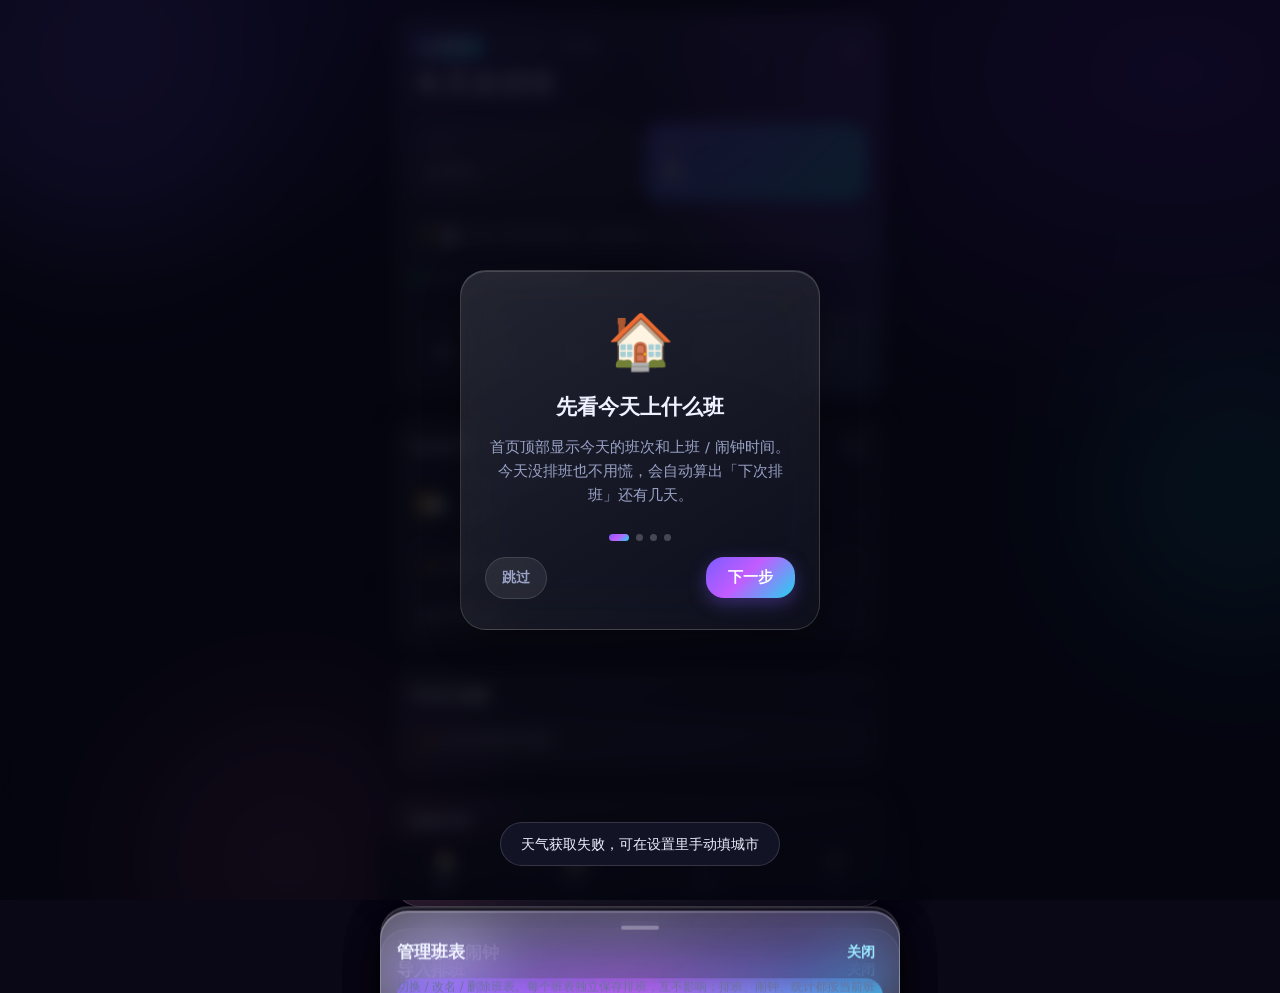
==== 班次闹钟.html @ 7a01847a "v51: 新增「玩」标签页（贪吃蛇Canvas游戏+睡意/反应力测试）+ 护眼改名收尾 + 说明书第九章 + SW升v51 + 单文件同步" ====
<!DOCTYPE html>
<html lang="zh-CN">
<head>
<meta charset="UTF-8">
<meta name="viewport" content="width=device-width, initial-scale=1, viewport-fit=cover, maximum-scale=1, user-scalable=no">
<meta name="theme-color" content="#0b0d1a">
<meta name="apple-mobile-web-app-capable" content="yes">
<meta name="apple-mobile-web-app-status-bar-style" content="black-translucent">
<meta name="apple-mobile-web-app-title" content="班次闹钟">
<title>班次闹钟工作台</title>

<link rel="apple-touch-icon" href="[data-uri]">
<style>
/* ============ 基础 ============ */
:root{
  --bg:#080a16;
  --txt:#eef1ff;
  --txt-dim:#9aa3c7;
  --txt-faint:#6b739b;
  --glass-bg:linear-gradient(148deg,rgba(255,255,255,.13),rgba(255,255,255,.04));
  --glass-brd:rgba(255,255,255,.14);
  --glass-shadow:0 10px 34px rgba(0,0,0,.42);
  --grad:linear-gradient(135deg,#7c5cff 0%,#c25cff 45%,#22d3ee 100%);
  --grad-soft:linear-gradient(135deg,rgba(124,92,255,.9),rgba(34,211,238,.85));
  --r-lg:26px;
  --r-md:18px;
  --r-sm:13px;
  --safe-b:env(safe-area-inset-bottom,0px);
  --safe-t:env(safe-area-inset-top,0px);
}

/* ===== 主题色 ===== */
[data-theme="sunset"]{
  --grad:linear-gradient(135deg,#ff7e5f,#ff5e7e 50%,#ffd36e);
  --grad-soft:linear-gradient(135deg,rgba(255,126,95,.92),rgba(255,211,110,.88));
}
[data-theme="ocean"]{
  --grad:linear-gradient(135deg,#2563eb,#22d3ee 55%,#34d399);
  --grad-soft:linear-gradient(135deg,rgba(37,99,235,.92),rgba(34,211,238,.88));
}
[data-theme="mono"]{
  --grad:linear-gradient(135deg,#6b7280,#8b7fd6 55%,#b0a8d9);
  --grad-soft:linear-gradient(135deg,rgba(107,114,128,.92),rgba(176,168,217,.88));
}

/* ===== 浅色模式 ===== */
[data-mode="light"]{
  --bg:#eef1f8;
  --txt:#1a1d2e;
  --txt-dim:#5a6080;
  --txt-faint:#8b90ad;
  --glass-bg:linear-gradient(148deg,rgba(255,255,255,.72),rgba(255,255,255,.42));
  --glass-brd:rgba(20,25,60,.1);
  --glass-shadow:0 10px 30px rgba(20,25,60,.12);
}
[data-mode="light"] .aurora{
  background:
    radial-gradient(1200px 700px at 50% -10%,#e6ecff 0%,transparent 60%),
    radial-gradient(900px 600px at 100% 100%,#dff3ff 0%,transparent 60%),
    var(--bg);
}
[data-mode="light"] .day{background:rgba(0,0,0,.04);border-color:rgba(0,0,0,.06)}
[data-mode="light"] .day.out{opacity:.4}
[data-mode="light"] .mini-card{background:rgba(0,0,0,.05);border-color:rgba(0,0,0,.08)}
[data-mode="light"] .paint-bar{background:rgba(0,0,0,.03);border-color:rgba(0,0,0,.06)}
[data-mode="light"] .chip{background:rgba(0,0,0,.05);border-color:rgba(0,0,0,.08);color:var(--txt-dim)}
[data-mode="light"] .sp{background:rgba(0,0,0,.04);border-color:rgba(0,0,0,.08)}
[data-mode="light"] .al,.hc-row,.tpl-box,.se,.action-sm{background:rgba(0,0,0,.04);border-color:rgba(0,0,0,.08)}
[data-mode="light"] .hc-name,.action-sm{color:var(--txt-dim)}
[data-mode="light"] .tip,.pv,.sheet-foot,.hint-box,.help{background:rgba(0,0,0,.03);border-color:rgba(0,0,0,.07)}
[data-mode="light"] .nav-tab{color:var(--txt-faint)}
[data-mode="light"] .tabbar{background:rgba(238,241,248,.85)}
[data-mode="light"] .legend{border-top-color:rgba(0,0,0,.08)}
*{box-sizing:border-box;-webkit-tap-highlight-color:transparent}
html,body{margin:0;padding:0}
body{
  min-height:100vh;
  background:var(--bg);
  color:var(--txt);
  font-family:-apple-system,BlinkMacSystemFont,"SF Pro SC","PingFang SC","Microsoft YaHei",system-ui,sans-serif;
  font-size:calc(15px * var(--font-scale,1));
  line-height:1.5;
  overflow-x:hidden;
  -webkit-font-smoothing:antialiased;
}
h1,h2,h3,p{margin:0}
button{font-family:inherit;cursor:pointer;border:none;background:none;color:inherit}
input,textarea,select{font-family:inherit}

/* ============ 背景光晕 ============ */
.aurora{position:fixed;inset:0;z-index:-1;overflow:hidden;background:
  radial-gradient(1200px 700px at 50% -10%,#1b1740 0%,transparent 60%),
  radial-gradient(900px 600px at 100% 100%,#0d2437 0%,transparent 60%),
  var(--bg);}
.blob{position:absolute;border-radius:50%;filter:blur(70px);opacity:.55;will-change:transform}
.b1{width:340px;height:340px;background:#7c5cff;top:-90px;left:-70px;animation:f1 18s ease-in-out infinite}
.b2{width:300px;height:300px;background:#22d3ee;top:38%;right:-110px;opacity:.4;animation:f2 22s ease-in-out infinite}
.b3{width:320px;height:320px;background:#ff5ca8;bottom:-120px;left:10%;opacity:.35;animation:f3 26s ease-in-out infinite}
@keyframes f1{0%,100%{transform:translate(0,0)}50%{transform:translate(60px,70px)}}
@keyframes f2{0%,100%{transform:translate(0,0)}50%{transform:translate(-70px,-60px)}}
@keyframes f3{0%,100%{transform:translate(0,0)}50%{transform:translate(50px,-50px)}}
.grain{position:absolute;inset:0;opacity:.05;
  background-image:url("data:image/svg+xml,%3Csvg xmlns='http://www.w3.org/2000/svg' width='120' height='120'%3E%3Cfilter id='n'%3E%3CfeTurbulence baseFrequency='.85' numOctaves='3'/%3E%3C/filter%3E%3Crect width='100%25' height='100%25' filter='url(%23n)'/%3E%3C/svg%3E");}

/* ============ 玻璃卡 ============ */
.glass{
  background:var(--glass-bg);
  backdrop-filter:blur(26px) saturate(160%);
  -webkit-backdrop-filter:blur(26px) saturate(160%);
  border:1px solid var(--glass-brd);
  box-shadow:var(--glass-shadow),inset 0 1px 0 rgba(255,255,255,.16);
}

/* ============ 布局 ============ */
.app{max-width:520px;margin:0 auto;padding:calc(14px + var(--safe-t)) 14px calc(28px + var(--safe-b));display:flex;flex-direction:column;gap:14px}

/* ============ Hero ============ */
.hero{border-radius:var(--r-lg);padding:20px 18px 16px;position:relative;overflow:hidden}
.hero::after{content:"";position:absolute;top:-60%;right:-30%;width:70%;height:180%;background:var(--grad);opacity:.18;filter:blur(40px);pointer-events:none}
.hero-top{display:flex;justify-content:space-between;align-items:flex-start;gap:12px;position:relative}
.hero-greet{display:flex;align-items:center;gap:8px;margin-bottom:4px}
.hero-greet span:first-child{font-size:12px;color:#fff;background:var(--grad-soft);padding:3px 9px;border-radius:999px;font-weight:600;box-shadow:0 4px 12px rgba(124,92,255,.25)}
.hero-date{color:var(--txt-dim);font-size:13px;letter-spacing:.5px}
.hero-shift{font-size:29px;font-weight:700;letter-spacing:-.5px;margin-top:3px;
  background:linear-gradient(120deg,#fff,#cbb8ff 60%,#9ae7ff);-webkit-background-clip:text;background-clip:text;color:transparent}
.icon-btn{width:34px;height:34px;border-radius:50%;display:grid;place-items:center;flex:0 0 auto;
  background:transparent;border:0;color:var(--txt-dim);transition:.2s;opacity:.75}
.icon-btn:active{transform:scale(.92);opacity:1;color:var(--txt-main)}
.icon-btn svg{width:20px;height:20px}
.hero-cards{display:grid;grid-template-columns:1fr 1fr;gap:10px;margin-top:16px;position:relative}
.mini-card{border-radius:var(--r-md);padding:11px 13px;background:rgba(255,255,255,.07);border:1px solid rgba(255,255,255,.1)}
.mini-card.accent{background:var(--grad-soft);border-color:transparent;box-shadow:0 6px 20px rgba(124,92,255,.35)}
.mini-label{display:block;font-size:11px;color:var(--txt-dim);letter-spacing:1px}
.mini-card.accent .mini-label{color:rgba(255,255,255,.85)}
.mini-value{display:block;font-size:24px;font-weight:700;font-variant-numeric:tabular-nums;margin-top:2px}
.mini-card.wide{grid-column:span 1}
.mini-sub{display:block;font-size:11px;color:var(--txt-dim);margin-top:3px}
.countdown{display:flex;align-items:center;gap:8px;margin-top:14px;font-size:12.5px;color:var(--txt-dim);position:relative}
.cd-dot{width:7px;height:7px;border-radius:50%;background:#4ade80;box-shadow:0 0 10px #4ade80;animation:pulse 2s infinite}
@keyframes pulse{0%,100%{opacity:1}50%{opacity:.35}}
.countdown[hidden]{display:none!important}

/* 实时下班倒计时 + 休息日倒数 */
.hero-status{margin-top:14px;display:flex;flex-direction:column;gap:8px}
.countdown.live{margin-top:0;color:var(--txt-main);background:rgba(74,222,128,.12);border:1px solid rgba(74,222,128,.28);border-radius:12px;padding:9px 12px;font-size:13px}
.countdown.live b{color:#86efac;font-variant-numeric:tabular-nums}
.live-dot{background:#4ade80;box-shadow:0 0 10px #4ade80}
.countdown.rest{margin-top:0;background:rgba(255,255,255,.06);border:1px solid rgba(255,255,255,.12);border-radius:12px;padding:9px 12px;font-size:13px}
.countdown.rest b{color:var(--txt-main)}
.rest-dot{background:#fbbf24;box-shadow:0 0 10px #fbbf24;animation:none}

/* 健康关怀 */
.care-body{display:flex;flex-direction:column;gap:10px}
.care-item{font-size:13px;line-height:1.55;color:var(--txt-main);background:rgba(255,255,255,.05);border:1px solid rgba(255,255,255,.08);border-radius:12px;padding:11px 13px}
.care-item b{color:#ffd479;font-variant-numeric:tabular-nums}

/* 护眼模式滤镜（pointer-events:none，不挡操作；盖住内容/底栏/抽屉，但不盖闹钟/引导/提示） */
.night-overlay{position:fixed;inset:0;z-index:80;pointer-events:none;background:rgba(255,40,40,.22);mix-blend-mode:multiply;display:none}

/* ============ 玩 · 睡意测试 + 贪吃蛇 ============ */
.page-head{margin:2px 2px 0}
.page-head h1{font-size:22px;font-weight:700;letter-spacing:.5px}
.play-sub{color:var(--txt-faint);font-size:13px;margin-top:2px}
.muted{color:var(--txt-dim);font-size:13px;line-height:1.6}
.muted b{color:var(--txt)}
.center{text-align:center}
.react-pad{height:120px;border-radius:var(--r-md);display:flex;align-items:center;justify-content:center;font-size:18px;font-weight:700;cursor:pointer;user-select:none;-webkit-user-select:none;margin:12px 0 8px;transition:background .12s,color .12s;border:1px solid rgba(255,255,255,.1);background:rgba(255,255,255,.06);color:var(--txt-dim)}
.react-pad.waiting{background:#5a2330;color:#ffd2d2}
.react-pad.go{background:#1f7a3a;color:#eafff0;animation:reactGo .35s ease}
.react-pad.idle{background:rgba(255,255,255,.06);color:var(--txt-dim)}
@keyframes reactGo{0%{transform:scale(.95)}100%{transform:scale(1)}}
.react-row{display:flex;justify-content:space-between;font-size:12.5px;color:var(--txt-faint)}
.react-row b{color:var(--txt-dim)}
.react-verdict{margin-top:8px;font-size:14px;font-weight:600;text-align:center;min-height:18px;color:#9ae7ff}
.snake-wrap{display:flex;justify-content:center;margin:8px 0}
.snake-canvas{border-radius:var(--r-md);background:rgba(0,0,0,.28);border:1px solid rgba(255,255,255,.1);touch-action:none}
.snake-ctrl{display:flex;flex-direction:column;align-items:center;gap:6px;margin:8px 0}
.snake-ctrl-mid{display:flex;gap:6px}
.snake-ctrl button{width:48px;height:42px;border-radius:12px;font-size:18px;background:rgba(255,255,255,.08);border:1px solid rgba(255,255,255,.12);color:#fff;font-weight:700}
.snake-ctrl button:active{background:rgba(255,255,255,.18)}
.snake-msg{margin-top:6px}

/* 本周排班小条 */
.week-strip{display:grid;grid-template-columns:repeat(7,1fr);gap:5px;margin-top:14px;padding-top:14px;border-top:1px solid rgba(255,255,255,.1)}
.ws-day{display:flex;flex-direction:column;align-items:center;gap:3px;padding:8px 2px;border-radius:12px;background:rgba(255,255,255,.045);border:1px solid rgba(255,255,255,.06);transition:.15s}
.ws-day.today{background:rgba(255,255,255,.12);border-color:rgba(255,255,255,.25);box-shadow:0 0 0 1.5px rgba(255,255,255,.15)}
.ws-l{font-size:10px;color:var(--txt-faint)}
.ws-d{font-size:13px;font-weight:700;font-variant-numeric:tabular-nums}
.ws-dot{width:5px;height:5px;border-radius:50%;margin:1px 0}
.ws-s{font-size:9px;color:var(--txt-dim);max-width:100%;overflow:hidden;text-overflow:ellipsis;white-space:nowrap}

/* ============ 通知条 ============ */
.notice{border-radius:var(--r-md);padding:12px 14px;display:flex;align-items:center;gap:12px}
.notice-txt strong{font-size:14px}
.notice-txt p{font-size:12px;color:var(--txt-dim);margin-top:2px}
.btn-sm{padding:8px 16px;border-radius:999px;font-size:13px;font-weight:600;flex:0 0 auto}
.grad{background:var(--grad);color:#fff;box-shadow:0 6px 18px rgba(124,92,255,.35)}
.btn-sm:active{transform:scale(.95)}

/* ============ 通用卡片 ============ */
.card{border-radius:var(--r-lg);padding:16px 14px}
.card-head{display:flex;justify-content:space-between;align-items:center;margin-bottom:12px}
.card-head h2,.cal-title h2{font-size:16px;font-weight:650}
.pill{font-size:12px;padding:3px 10px;border-radius:999px;background:rgba(255,255,255,.1);color:var(--txt-dim)}

/* ============ 日历 ============ */
.cal-head{display:flex;align-items:center;justify-content:space-between;margin-bottom:10px}
.cal-title{text-align:center}
.today-btn{font-size:11px;color:#9ae7ff;margin-top:1px}
.nav-btn{width:34px;height:34px;border-radius:50%;font-size:22px;line-height:1;color:var(--txt-dim);background:rgba(255,255,255,.07)}
.nav-btn:active{background:rgba(255,255,255,.16)}
.paint-bar{margin:6px 0 12px;padding:8px 10px;border-radius:var(--r-sm);background:rgba(255,255,255,.05);border:1px solid rgba(255,255,255,.08)}
.paint-hint{font-size:11px;color:var(--txt-faint);display:block;margin-bottom:7px}
.paint-chips{display:flex;gap:6px;overflow-x:auto;padding-bottom:2px;scrollbar-width:none}
.paint-chips::-webkit-scrollbar{display:none}
.chip{flex:0 0 auto;font-size:12px;padding:6px 12px;border-radius:999px;background:rgba(255,255,255,.08);
  border:1px solid rgba(255,255,255,.1);color:var(--txt-dim);transition:.18s;white-space:nowrap}
.chip.on{color:#fff;border-color:transparent;transform:translateY(-1px)}
.week-head{display:grid;grid-template-columns:repeat(7,1fr);text-align:center;font-size:11px;color:var(--txt-faint);margin-bottom:6px}
.week-head .wk{color:#ff9ec4}
.cal-grid{display:grid;grid-template-columns:repeat(7,1fr);gap:5px}
.day{position:relative;aspect-ratio:1/1.12;border-radius:12px;display:flex;flex-direction:column;align-items:center;justify-content:center;gap:2px;
  background:rgba(255,255,255,.045);border:1px solid rgba(255,255,255,.06);transition:.15s;overflow:hidden}
.day:active{transform:scale(.93)}
.day.out{opacity:.25}
.day .dnum{font-size:14px;font-weight:600;font-variant-numeric:tabular-nums}
.day .dtag{font-size:9px;line-height:1.1;opacity:.95;max-width:100%;overflow:hidden;text-overflow:ellipsis;white-space:nowrap;padding:0 2px}
.day.has::before{content:"";position:absolute;inset:0;opacity:.9}
.day .dnum,.day .dtag{position:relative;z-index:1}
.day.today{box-shadow:0 0 0 2px #22d3ee,0 4px 14px rgba(34,211,238,.35)}
.day.today .dnum{color:#fff}
.day .adot{position:absolute;top:4px;right:4px;width:5px;height:5px;border-radius:50%;background:#fff;opacity:.85;z-index:1}
.legend{display:flex;flex-wrap:wrap;gap:8px;margin-top:12px;padding-top:12px;border-top:1px solid rgba(255,255,255,.07)}
.lg{display:flex;align-items:center;gap:5px;font-size:11px;color:var(--txt-dim)}
.lg i{width:9px;height:9px;border-radius:3px;display:block}

/* ============ 闹钟列表 ============ */
.alarm-list{display:flex;flex-direction:column;gap:8px}
.al{display:flex;align-items:center;gap:11px;padding:10px 12px;border-radius:var(--r-sm);background:rgba(255,255,255,.05);border:1px solid rgba(255,255,255,.07)}
.al-bar{width:3px;height:34px;border-radius:3px;flex:0 0 auto}
.al-main{flex:1;min-width:0}
.al-d{font-size:12px;color:var(--txt-dim)}
.al-s{font-size:14px;font-weight:600;margin-top:1px}
.al-t{text-align:right;flex:0 0 auto}
.al-t b{font-size:17px;font-variant-numeric:tabular-nums;display:block;
  background:var(--grad);-webkit-background-clip:text;background-clip:text;color:transparent}
.al-t small{font-size:10px;color:var(--txt-faint)}
.empty-txt{text-align:center;color:var(--txt-faint);font-size:13px;padding:18px 0}

/* ============ 操作按钮 ============ */
.actions{display:flex;flex-direction:column;gap:10px}
.action{display:flex;align-items:center;gap:13px;padding:14px;border-radius:var(--r-md);text-align:left;transition:.18s;width:100%}
.action:active{transform:scale(.98)}
.a-icon{width:40px;height:40px;border-radius:13px;display:grid;place-items:center;font-size:18px;flex:0 0 auto}
.grad-ico{background:var(--grad-soft);color:#fff;box-shadow:0 5px 16px rgba(124,92,255,.3)}
.a-txt{display:flex;flex-direction:column}
.a-txt strong{font-size:14.5px;font-weight:600}
.a-txt small{font-size:11.5px;color:var(--txt-dim);margin-top:1px}
.foot{text-align:center;font-size:11px;color:var(--txt-faint);padding:6px 0 2px}

/* ============ 抽屉 ============ */
.sheet-mask{position:fixed;inset:0;background:rgba(4,5,14,.6);backdrop-filter:blur(3px);opacity:0;pointer-events:none;transition:.25s;z-index:40}
.sheet-mask.on{opacity:1;pointer-events:auto}
.sheet{position:fixed;left:0;right:0;bottom:0;z-index:70;border-radius:28px 28px 0 0;
  padding:8px 16px calc(20px + var(--safe-b));max-width:520px;margin:0 auto;
  transform:translateY(105%);transition:transform .32s cubic-bezier(.32,.72,0,1);max-height:82vh;display:flex;flex-direction:column;overflow:hidden}
.sheet.on{transform:translateY(0)}
.sheet.tall{max-height:90vh}
.sheet-handle{width:38px;height:4px;border-radius:4px;background:rgba(255,255,255,.25);margin:6px auto 10px;flex:0 0 auto}
.sheet-head{display:flex;justify-content:space-between;align-items:center;margin-bottom:12px;flex:0 0 auto}
.sheet-head h3{font-size:17px;font-weight:650}
.ghost-btn{font-size:14px;color:#9ae7ff;padding:4px 8px;font-weight:600}
.sheet-body{overflow-y:auto;-webkit-overflow-scrolling:touch;overscroll-behavior:contain;display:block;padding-bottom:calc(70px + var(--safe-b));flex:1;min-height:0;position:relative}
.sheet-body>*{margin-bottom:20px}
.sheet-body>:last-child{margin-bottom:0}

/* 班次选择 */
.shift-picker{display:grid;grid-template-columns:1fr 1fr;gap:9px;overflow-y:auto}
.sp{display:flex;align-items:center;gap:10px;padding:13px 12px;border-radius:var(--r-md);
  background:rgba(255,255,255,.06);border:1px solid rgba(255,255,255,.09);transition:.15s;text-align:left}
.sp:active{transform:scale(.96)}
.sp.on{border-color:transparent;box-shadow:0 6px 18px rgba(0,0,0,.3)}
.sp-dot{width:11px;height:11px;border-radius:4px;flex:0 0 auto}
.sp-txt strong{display:block;font-size:14px;font-weight:600}
.sp-txt small{display:block;font-size:11px;color:var(--txt-dim);margin-top:1px}
.sheet-foot{margin-top:14px;padding:12px;border-radius:var(--r-sm);background:rgba(255,255,255,.05);font-size:12.5px;color:var(--txt-dim);text-align:center;flex:0 0 auto}
.sheet-foot b{color:#9ae7ff}

/* 表单 */
.field{display:flex;flex-direction:column;gap:9px}
.field>label{font-size:12px;color:var(--txt-faint);letter-spacing:.6px}
.hint{font-size:11.5px;color:var(--txt-faint);line-height:1.6}
.hint b{color:#9ae7ff}
.hint-box{background:rgba(255,255,255,.05);border:1px solid rgba(255,255,255,.08);border-radius:var(--r-sm);padding:12px}
.hint-box summary{list-style:none;outline:none;color:var(--txt)}
.hint-box summary::-webkit-details-marker{display:none}
.hint-box[open] summary{margin-bottom:6px}
.hint-box ol,.hint-box p{color:var(--txt-faint)}
.lead-row{display:flex;align-items:center;flex-wrap:wrap;gap:12px}
input[type=range]{flex:1;min-width:120px;-webkit-appearance:none;height:5px;border-radius:5px;background:rgba(255,255,255,.14);outline:none}
input[type=range]::-webkit-slider-thumb{-webkit-appearance:none;width:22px;height:22px;border-radius:50%;background:var(--grad);box-shadow:0 3px 10px rgba(124,92,255,.5)}
.lead-val{font-size:14px;font-weight:600;min-width:72px;text-align:right;font-variant-numeric:tabular-nums}
.shift-editor{display:flex;flex-direction:column;gap:8px}
.se{display:flex;align-items:center;flex-wrap:wrap;gap:8px;padding:9px 10px;border-radius:var(--r-sm);background:rgba(255,255,255,.05);border:1px solid rgba(255,255,255,.08)}
.se input[type=text]{flex:1 1 90px;min-width:60px;background:transparent;border:none;color:var(--txt);font-size:14px;font-weight:600;padding:2px 0;outline:none}
.se-times{display:flex;gap:8px;flex:1 1 100%;min-width:0}
.se-times input[type=time]{flex:1;background:rgba(255,255,255,.08);border:1px solid rgba(255,255,255,.1);border-radius:8px;color:var(--txt);font-size:13px;padding:4px 6px;outline:none;min-width:72px}
.se input[type=color]{width:26px;height:26px;padding:0;border:none;border-radius:8px;background:transparent;flex:0 0 auto}
.se .clone,.se .del{flex:0 0 auto;padding:0 4px;font-size:17px}
.se .del{color:#ff7b93}
.se .clone{color:#9ae7ff}
.se.off .se-times input[type=time]{opacity:.3;pointer-events:none}
.btn-line{padding:11px;border-radius:var(--r-sm);background:rgba(255,255,255,.07);border:1px solid rgba(255,255,255,.11);font-size:13.5px;font-weight:600;flex:1;transition:.15s}
.btn-line:active{transform:scale(.97);background:rgba(255,255,255,.14)}
.btn-line.danger{color:#ff7b93;border-color:rgba(255,123,147,.25)}
.btn-row{display:flex;flex-wrap:wrap;gap:8px}
.btn-full{width:100%;padding:14px;border-radius:var(--r-md);font-size:15px;font-weight:650}
.btn-full:active{transform:scale(.98)}
.btn-full small{display:block;margin-top:3px;font-size:11px;font-weight:500;color:var(--txt-dim);opacity:.85}
.btn-icon{display:inline-block;margin-right:8px;font-size:18px;vertical-align:-2px}
.seg-ctrl{display:flex;gap:8px;background:rgba(255,255,255,.06);padding:5px;border-radius:14px;border:1px solid rgba(255,255,255,.1);margin-bottom:12px}
.seg-ctrl .seg{flex:1;border:none;background:transparent;color:var(--t2,#aab);font-size:14px;font-weight:600;padding:10px 6px;border-radius:10px;cursor:pointer;transition:.15s}
.seg-ctrl .seg.on{background:var(--grad);color:#fff;box-shadow:0 6px 16px rgba(124,92,255,.35)}
.export-menu{display:flex;flex-direction:column;gap:12px}
.export-menu .btn-full{text-align:left;background:rgba(255,255,255,.08);border:1px solid rgba(255,255,255,.12);transition:.15s}
.export-menu .btn-full:first-child{background:var(--grad);border:none;box-shadow:0 8px 22px rgba(124,92,255,.35)}
.export-menu .btn-full:active{background:rgba(255,255,255,.14)}
.export-menu .btn-full:first-child:active{opacity:.92}
.copy-area{display:flex;flex-direction:column;gap:12px}
.copy-area textarea{margin-top:4px}
.help{font-size:12px;color:var(--txt-dim);line-height:1.75;display:flex;flex-direction:column;gap:10px;
  padding:12px;border-radius:var(--r-sm);background:rgba(255,255,255,.045)}
.help b{color:var(--txt)}

/* 捷径改法可折叠说明 */
.shortcut-help{font-size:12px;border:1px solid rgba(255,255,255,.1);border-radius:var(--r-sm);padding:10px 12px;background:rgba(255,255,255,.04)}
.shortcut-help summary{list-style:none;outline:none;color:var(--txt);cursor:pointer;font-weight:600}
.shortcut-help summary::-webkit-details-marker{display:none}
.shortcut-help[open] summary{margin-bottom:8px}
.sh-body{display:flex;flex-direction:column;gap:8px;color:var(--txt-faint);line-height:1.6}
.sh-body ol{margin:0;padding-left:18px;display:flex;flex-direction:column;gap:6px}
.sh-body code{background:rgba(0,0,0,.28);border:1px solid rgba(255,255,255,.1);border-radius:5px;padding:1px 5px;font-size:11px;color:#ffd98a;word-break:break-all}
[data-mode="light"] .sh-body code{background:rgba(0,0,0,.06);color:#9a5b00}
[data-mode="light"] .shortcut-help{border-color:rgba(0,0,0,.12)}

/* 开关 / 下拉 */
.hint-inline{font-size:11.5px;color:var(--txt-faint);line-height:1.5;flex:1}
.switch{position:relative;display:inline-block;width:46px;height:26px;flex:0 0 auto}
.switch input{opacity:0;width:0;height:0}
.switch .slider{position:absolute;cursor:pointer;inset:0;background:rgba(255,255,255,.18);border-radius:26px;transition:.2s}
.switch .slider:before{content:"";position:absolute;height:20px;width:20px;left:3px;top:3px;background:#fff;border-radius:50%;transition:.2s}
.switch input:checked + .slider{background:var(--grad)}
.switch input:checked + .slider:before{transform:translateX(20px)}
.sel{background:rgba(255,255,255,.08);border:1px solid rgba(255,255,255,.12);border-radius:10px;color:var(--txt);font-size:14px;padding:9px 10px;outline:none;width:100%;-webkit-appearance:none}

/* 导入 */
.tabs{display:flex;gap:6px;padding:4px;border-radius:999px;background:rgba(255,255,255,.06)}
.tab{flex:1;padding:8px;border-radius:999px;font-size:13px;color:var(--txt-dim);transition:.2s}
.tab.active{background:var(--grad);color:#fff;font-weight:600}
.tab-pane{display:none;flex-direction:column;gap:12px}
.tab-pane.active{display:flex}
textarea,input[type=month],input[type=date],input[type=number]{
  width:100%;background:rgba(255,255,255,.06);border:1px solid rgba(255,255,255,.11);border-radius:var(--r-sm);
  color:var(--txt);padding:11px;font-size:14px;outline:none;resize:vertical}
textarea:focus,input:focus{border-color:rgba(124,92,255,.6)}
.field-inline{display:flex;align-items:center;flex-wrap:wrap;gap:10px}
.field-inline label{font-size:13px;color:var(--txt-dim);flex:0 0 76px}
.field-inline .sel{flex:1;min-width:0}
.mini-label2{font-size:12px;color:var(--txt-faint)}
.cyc-chips{display:flex;flex-wrap:wrap;gap:6px}
.cyc-seq{display:flex;flex-wrap:wrap;gap:5px;min-height:40px;padding:9px;border-radius:var(--r-sm);
  background:rgba(255,255,255,.05);border:1px dashed rgba(255,255,255,.14)}
.cyc-seq .empty{font-size:12px;color:var(--txt-faint)}
.seq-i{font-size:11.5px;padding:4px 9px;border-radius:8px;color:#fff}
#fileInput{display:none}
.preview{margin-top:6px;display:flex;flex-direction:column;gap:10px;padding-top:14px;border-top:1px solid rgba(255,255,255,.09)}
.preview[hidden],.preview.hidden{display:none !important}
.prev-head{display:flex;justify-content:space-between;font-size:13px;color:var(--txt-dim)}
.prev-list{max-height:180px;overflow-y:auto;display:flex;flex-direction:column;gap:4px}
.pv{display:flex;justify-content:space-between;font-size:12.5px;padding:7px 10px;border-radius:9px;background:rgba(255,255,255,.05)}
.pv span:last-child{font-weight:600}

/* 闹钟弹层 */
.alarm-overlay{position:fixed;inset:0;z-index:99;display:none;place-items:center;padding:24px;
  background:radial-gradient(circle at 50% 40%,rgba(124,92,255,.35),rgba(4,5,14,.92))}
.alarm-overlay.on{display:grid;animation:alarmFlash 1.1s ease-in-out infinite}
@keyframes alarmFlash{0%,100%{background:radial-gradient(circle at 50% 40%,rgba(124,92,255,.35),rgba(4,5,14,.93))}50%{background:radial-gradient(circle at 50% 40%,rgba(255,70,70,.55),rgba(4,5,14,.95))}}
.alarm-box{border-radius:var(--r-lg);padding:30px 22px;text-align:center;width:100%;max-width:340px}
.bell{font-size:52px;animation:ring .8s ease-in-out infinite}
@keyframes ring{0%,100%{transform:rotate(-12deg)}50%{transform:rotate(12deg)}}
.alarm-box h2{font-size:21px;margin:12px 0 4px}
.alarm-box p{font-size:14px;color:var(--txt-dim)}
.alarm-time{font-size:46px;font-weight:700;margin:14px 0 20px;font-variant-numeric:tabular-nums;
  background:var(--grad);-webkit-background-clip:text;background-clip:text;color:transparent}

/* Toast */
.toast{position:fixed;left:50%;bottom:calc(34px + var(--safe-b));transform:translate(-50%,20px);z-index:120;
  padding:11px 20px;border-radius:999px;background:rgba(20,22,40,.92);backdrop-filter:blur(14px);
  border:1px solid rgba(255,255,255,.14);font-size:13.5px;opacity:0;pointer-events:none;transition:.26s;max-width:88vw;text-align:center}
.toast.on{opacity:1;transform:translate(-50%,0)}

/* 新手指引 */
.onboard-overlay{position:fixed;inset:0;z-index:110;display:none;place-items:center;padding:26px;
  background:rgba(4,5,14,.86);backdrop-filter:blur(8px)}
.onboard-overlay.on{display:grid}
.onboard-card{border-radius:var(--r-lg);padding:30px 24px;width:100%;max-width:360px;text-align:center;
  animation:obPop .35s cubic-bezier(.2,.9,.3,1.2)}
@keyframes obPop{from{transform:scale(.9);opacity:0}to{transform:scale(1);opacity:1}}
.ob-icon{font-size:54px;margin-bottom:10px}
.ob-title{font-size:21px;font-weight:700;margin:6px 0 12px}
.ob-text{font-size:14.5px;line-height:1.65;color:var(--txt-dim)}
.onboard-foot{margin-top:26px;display:flex;flex-direction:column;gap:16px}
.onboard-dots{display:flex;justify-content:center;gap:7px}
.ob-dot{width:7px;height:7px;border-radius:50%;background:rgba(255,255,255,.22);transition:.25s}
.ob-dot.on{width:20px;border-radius:4px;background:var(--grad)}
.onboard-btns{display:flex;align-items:center;justify-content:space-between;gap:14px}
.onboard-btns .ghost-btn{flex:0 0 auto;padding:11px 16px;border-radius:999px;background:rgba(255,255,255,.08);
  border:1px solid rgba(255,255,255,.12);color:var(--txt-dim);font-size:14px}

/* 使用说明书 */
.manual-overlay{position:fixed;inset:0;z-index:110;display:none;place-items:center;padding:18px;
  background:rgba(4,5,14,.86);backdrop-filter:blur(8px)}
.manual-overlay.on{display:grid}
.manual-box{border-radius:var(--r-lg);width:100%;max-width:460px;max-height:86vh;display:flex;flex-direction:column;overflow:hidden}
.manual-head{display:flex;align-items:center;justify-content:space-between;padding:16px 18px;border-bottom:1px solid rgba(255,255,255,.1)}
.manual-head h3{font-size:17px;font-weight:700}
.manual-body{overflow-y:auto;padding:18px;display:flex;flex-direction:column;gap:18px}
.manual-sec h3{font-size:15px;font-weight:700;margin-bottom:7px;
  background:var(--grad);-webkit-background-clip:text;background-clip:text;color:transparent}
.manual-sec p{font-size:13.5px;line-height:1.62;color:var(--txt-dim);margin:4px 0}
.manual-sec code{background:rgba(255,255,255,.1);padding:1px 6px;border-radius:6px;font-size:12.5px;color:var(--txt)}

@media (min-width:560px){ .shift-picker{grid-template-columns:repeat(3,1fr)} }

/* ===== 今日贴心提醒 ===== */
.icon-btn-sm{width:30px;height:30px;border-radius:50%;border:1px solid rgba(255,255,255,.16);
  background:rgba(255,255,255,.06);color:var(--txt);font-size:16px;display:grid;place-items:center;flex:none}
.icon-btn-sm:active{transform:scale(.92)}
.weather-row{display:flex;align-items:center;gap:12px;margin:4px 0 12px}
.w-ico{font-size:34px;line-height:1}
.w-main{flex:1;min-width:0}
.w-city{font-size:13px;color:var(--txt-dim)}
.w-temp{font-size:26px;font-weight:700;font-variant-numeric:tabular-nums}
.w-meta{display:flex;flex-direction:column;align-items:flex-end;gap:3px;font-size:12.5px;color:var(--txt-dim)}
.w-meta span:first-child{color:var(--txt)}
.tips{display:flex;flex-direction:column;gap:8px}
.tip{font-size:13.5px;line-height:1.45;padding:10px 12px;border-radius:11px;
  background:rgba(255,255,255,.05);border:1px solid rgba(255,255,255,.07)}

/* 日历节假日角标 */
.hbadge{position:absolute;top:4px;left:5px;font-size:10px;line-height:1;font-weight:700;
  padding:2px 4px;border-radius:5px}
.hbadge.h{background:rgba(52,211,153,.22);color:#6ee7b7;border:1px solid rgba(52,211,153,.45)}
.hbadge.w{background:rgba(251,191,36,.2);color:#fcd34d;border:1px solid rgba(251,191,36,.45)}

/* ============ 多视图 + 底部导航 ============ */
.app{padding-bottom:calc(86px + var(--safe-b))}
.view{display:none}
.view.active{display:flex;flex-direction:column;gap:14px;animation:viewIn .26s ease}
@keyframes viewIn{from{opacity:0;transform:translateY(8px)}to{opacity:1;transform:none}}
.tabbar{position:fixed;left:0;right:0;bottom:0;z-index:60;max-width:520px;margin:0 auto;
  display:flex;height:calc(58px + var(--safe-b));padding-bottom:var(--safe-b);
  background:rgba(11,13,26,.78);backdrop-filter:blur(24px) saturate(160%);
  -webkit-backdrop-filter:blur(24px) saturate(160%);
  border-top:1px solid rgba(255,255,255,.1);box-shadow:0 -10px 34px rgba(0,0,0,.45)}
.nav-tab{flex:1;display:flex;flex-direction:column;align-items:center;justify-content:center;gap:3px;
  font-size:11px;color:var(--txt-faint);transition:.18s;-webkit-tap-highlight-color:transparent}
.nav-tab .nt-ico{font-size:21px;line-height:1;filter:grayscale(.55);opacity:.62;transition:.18s}
.nav-tab.on{color:#9ae7ff}
.nav-tab.on .nt-ico{filter:none;opacity:1;transform:translateY(-1px)}
.stack{display:flex;flex-direction:column;gap:20px}

/* 持续响铃 停止按钮 */
.alarm-box .btn-full.grad{margin-top:10px;font-size:17px;padding:17px;box-shadow:0 8px 24px rgba(255,70,70,.4)}

/* iPhone 系统闹钟清单 */
.cl{display:flex;align-items:center;gap:11px;padding:11px 12px;border-radius:var(--r-sm);background:rgba(255,255,255,.05);border:1px solid rgba(255,255,255,.07)}
.cl-bar{width:3px;height:34px;border-radius:3px;flex:0 0 auto;background:var(--grad)}
.cl-main{flex:1;min-width:0}
.cl-d{font-size:12px;color:var(--txt-dim);display:block}
.cl-s{font-size:14px;font-weight:600;display:block;margin-top:1px}
.cl-t{text-align:right;flex:0 0 auto}
.cl-t b{font-size:17px;font-variant-numeric:tabular-nums;display:block;background:var(--grad);-webkit-background-clip:text;background-clip:text;color:transparent}
.cl-t small{font-size:10px;color:var(--txt-faint)}

/* ===== 首页卡片编辑器 ===== */
.hc-box{display:flex;flex-direction:column;gap:8px}
.hc-row{display:flex;align-items:center;justify-content:space-between;padding:9px 11px;border-radius:var(--r-sm);
  background:rgba(255,255,255,.05);border:1px solid rgba(255,255,255,.08)}
.hc-name{font-size:13px;color:var(--txt)}
.hc-ctrl{display:flex;align-items:center;gap:8px}
.hc-up,.hc-down{width:30px;height:30px;border-radius:8px;background:rgba(255,255,255,.08);border:1px solid rgba(255,255,255,.12);
  font-size:15px;color:var(--txt-dim)}
.hc-up:disabled,.hc-down:disabled{opacity:.3}
.switch.sm{width:38px;height:22px}
.switch.sm .slider:before{height:16px;width:16px;left:3px;top:3px}
.switch.sm input:checked + .slider:before{transform:translateX(16px)}

/* ===== 班表模板 ===== */
.tpl-box{display:flex;flex-direction:column;gap:8px;margin-top:4px;padding:12px;border-radius:var(--r-sm);
  background:rgba(255,255,255,.04);border:1px solid rgba(255,255,255,.08)}
.tpl-box .sel{margin-bottom:2px}

/* ===== 复制排班按钮 ===== */
.mini-actions{margin-top:2px}
.action-sm{width:100%;padding:11px;border-radius:var(--r-md);font-size:13.5px;font-weight:600;
  background:rgba(255,255,255,.07);border:1px solid rgba(255,255,255,.11);color:var(--txt-dim)}
.action-sm:active{transform:scale(.98);background:rgba(255,255,255,.14)}

/* ===== 多套班表 ===== */
.profile-bar{display:flex;align-items:center;flex-wrap:wrap;gap:8px;padding:2px}
.profile-label{font-size:12px;color:var(--txt-faint);flex:0 0 auto;letter-spacing:.5px}
.profile-chips{display:flex;gap:6px;overflow-x:auto;scrollbar-width:none;flex:1;min-width:0}
.profile-chips::-webkit-scrollbar{display:none}
.pchip{flex:0 0 auto;font-size:12.5px;padding:7px 13px;border-radius:999px;background:rgba(255,255,255,.07);
  border:1px solid rgba(255,255,255,.1);color:var(--txt-dim);white-space:nowrap;transition:.15s}
.pchip.on{color:#fff;border-color:transparent;background:var(--grad);box-shadow:0 5px 16px rgba(124,92,255,.35)}
.profile-btn{flex:0 0 auto;width:32px;height:32px;border-radius:50%;font-size:16px;color:var(--txt-dim);
  background:rgba(255,255,255,.07);border:1px solid rgba(255,255,255,.1);display:grid;place-items:center}
.profile-btn:active{transform:scale(.92)}

/* 本月统计 */
.stat-box{display:flex;flex-direction:column;gap:12px}
.stat-top{display:grid;grid-template-columns:repeat(3,1fr);gap:8px}
.stat-cell{border-radius:var(--r-md);padding:12px 8px;text-align:center;background:rgba(255,255,255,.05);border:1px solid rgba(255,255,255,.08)}
.stat-cell b{display:block;font-size:22px;font-weight:700;background:var(--grad);-webkit-background-clip:text;background-clip:text;color:transparent;font-variant-numeric:tabular-nums}
.stat-cell span{font-size:11px;color:var(--txt-dim);margin-top:2px;display:block}
.stat-break{display:flex;flex-wrap:wrap;gap:8px}
.stat-b{display:flex;align-items:center;gap:7px;font-size:13px;padding:7px 12px;border-radius:999px;background:rgba(255,255,255,.05);border:1px solid rgba(255,255,255,.08)}
.stat-dot{width:10px;height:10px;border-radius:3px;flex:0 0 auto}
.stat-n{color:var(--txt)}
.stat-c{color:var(--txt-dim);font-size:12px}

/* 班表管理列表 */
.profile-list{display:flex;flex-direction:column;gap:8px;margin-top:4px}
.prow{display:flex;align-items:center;justify-content:space-between;gap:8px;padding:11px 12px;border-radius:var(--r-sm);
  background:rgba(255,255,255,.05);border:1px solid rgba(255,255,255,.08)}
.prow.on{border-color:rgba(124,92,255,.5)}
.pname{font-size:14px;color:var(--txt)}
.pname small{color:var(--txt-faint);font-size:11px;margin-left:4px}
.pctrl{display:flex;gap:6px;flex:0 0 auto}
.pctrl button{font-size:12px;padding:6px 10px;border-radius:9px;background:rgba(255,255,255,.08);border:1px solid rgba(255,255,255,.12);color:var(--txt-dim)}
.pctrl .pdel{color:#ff7b93;border-color:rgba(255,123,147,.25)}
.pctrl .pswitch{color:#9ae7ff}

/* 浅色模式补充 */
[data-mode="light"] .pchip{background:rgba(0,0,0,.05);border-color:rgba(0,0,0,.08);color:var(--txt-dim)}
[data-mode="light"] .stat-cell,.stat-b,.prow{background:rgba(0,0,0,.04);border-color:rgba(0,0,0,.08)}
[data-mode="light"] .week-strip{border-top-color:rgba(0,0,0,.08)}
[data-mode="light"] .ws-day{background:rgba(0,0,0,.04);border-color:rgba(0,0,0,.06)}
[data-mode="light"] .ws-day.today{background:rgba(0,0,0,.1);border-color:rgba(0,0,0,.2);box-shadow:none}
[data-mode="light"] .mini-sub{color:var(--txt-dim)}

/* 工时统计说明 / 缺下班时间提示 */
.stat-cap{font-size:11px;color:var(--txt-faint);line-height:1.55;margin:10px 2px 0}
.stat-note{font-size:11.5px;line-height:1.5;margin-top:10px;padding:8px 10px;border-radius:var(--r-sm);
  background:rgba(251,191,36,.12);border:1px solid rgba(251,191,36,.35);color:#fcd34d}
[data-mode="light"] .stat-note{background:rgba(251,191,36,.18);color:#92630a}
[data-mode="light"] .stat-cap{color:#7a7f99}

</style>
<script>
window.__SINGLE_FILE__ = true;
(function(){
  try {
    var m = {"name": "班次闹钟工作台", "short_name": "班次闹钟", "description": "按排班日历自动推算上班闹钟，可导出到手机日历", "start_url": "./", "display": "standalone", "orientation": "portrait", "background_color": "#080a16", "theme_color": "#0b0d1a", "lang": "zh-CN", "icons": [{"src": "[data-uri]", "sizes": "192x192", "type": "image/png", "purpose": "any maskable"}, {"src": "[data-uri]", "sizes": "512x512", "type": "image/png", "purpose": "any maskable"}]};
    var b = new Blob([JSON.stringify(m)], {type:"application/manifest+json"});
    var l = document.createElement("link");
    l.rel = "manifest";
    l.href = URL.createObjectURL(b);
    document.head.appendChild(l);
  } catch (e) {}
})();
</script>
</head>
<body>

<div class="aurora">
  <span class="blob b1"></span>
  <span class="blob b2"></span>
  <span class="blob b3"></span>
  <span class="grain"></span>
</div>

<!-- 护眼模式滤镜（pointer-events:none，不挡操作） -->
<div class="night-overlay" id="nightOverlay"></div>

<main class="app">

  <!-- ===================== 首页 ===================== -->
  <section class="view active" id="view-home">
    <header class="hero glass" id="heroCard">
      <div class="hero-top">
        <div>
          <div class="hero-greet"><span id="heroGreet">你好</span><span class="hero-date" id="heroDate">--</span></div>
          <h1 class="hero-shift" id="heroShift">未排班</h1>
        </div>
        <button class="icon-btn" id="btnSettings" aria-label="设置">
          <svg viewBox="0 0 24 24" fill="none" stroke="currentColor" stroke-width="1.8"><circle cx="12" cy="12" r="3"/><path d="M19.4 15a1.65 1.65 0 0 0 .33 1.82l.06.06a2 2 0 1 1-2.83 2.83l-.06-.06a1.65 1.65 0 0 0-1.82-.33 1.65 1.65 0 0 0-1 1.51V21a2 2 0 1 1-4 0v-.09A1.65 1.65 0 0 0 9 19.4a1.65 1.65 0 0 0-1.82.33l-.06.06a2 2 0 1 1-2.83-2.83l.06-.06A1.65 1.65 0 0 0 9 4.6h.09A1.65 1.65 0 0 0 10.6 3.09V3a2 2 0 1 1 4 0v.09A1.65 1.65 0 0 0 16.11 4.6a1.65 1.65 0 0 0 1.82-.33l.06-.06a2 2 0 1 1 2.83 2.83l-.06.06A1.65 1.65 0 0 0 20.43 9v.09a1.65 1.65 0 0 0 1.51 1H21a2 2 0 1 1 0 4h-.09a1.65 1.65 0 0 0-1.51 1z"/></svg>
        </button>
      </div>

      <div class="hero-cards" id="heroCards">
        <div class="mini-card">
          <span class="mini-label">上班</span>
          <span class="mini-value" id="heroStart">--:--</span>
        </div>
        <div class="mini-card accent">
          <span class="mini-label">闹钟</span>
          <span class="mini-value" id="heroAlarm">--:--</span>
        </div>
      </div>

      <div class="hero-status" id="heroStatus">
        <div class="countdown live" id="liveClock" hidden>
          <span class="cd-dot live-dot"></span>
          <span id="liveClockText">上班中 · 正在计算下班时间…</span>
        </div>
        <div class="countdown rest" id="restInfo">
          <span class="cd-dot rest-dot"></span>
          <span>🛌 距离下一个休息日…</span>
        </div>
      </div>

      <div class="countdown" id="countdown">
        <span class="cd-dot"></span>
        <span id="countdownText">正在计算下一个闹钟…</span>
      </div>

      <div class="week-strip" id="weekStrip" aria-label="本周排班"></div>
    </header>

    <section class="card glass" id="weatherCard">
      <div class="card-head">
        <h2>今日天气</h2>
        <button class="icon-btn-sm" id="btnWeatherRefresh" aria-label="刷新天气">↻</button>
      </div>
      <div class="weather-row">
        <span class="w-ico" id="wIco">🌤️</span>
        <div class="w-main">
          <div class="w-city" id="wCity">点刷新获取天气</div>
          <div class="w-temp" id="wTemp">--°</div>
        </div>
        <div class="w-meta">
          <span id="wCond">--</span>
          <span id="wHiLo">--/--</span>
        </div>
      </div>
      <div class="tips">
        <div class="tip" id="tipShift">💼 今天未排班</div>
        <div class="tip" id="tipWeather">🌤 天气加载中…</div>
      </div>
    </section>

    <section class="card glass" id="tipsCard">
      <div class="card-head"><h2>节假日提醒</h2></div>
      <div class="tips">
        <div class="tip" id="tipHoliday">🎉 今天无特殊节假日</div>
      </div>
    </section>

    <section class="card glass" id="careCard">
      <div class="card-head"><h2>健康关怀</h2></div>
      <div class="care-body" id="careBody"></div>
    </section>
  </section>

  <!-- ===================== 排班 ===================== -->
  <section class="view" id="view-schedule">
    <div class="profile-bar">
      <span class="profile-label">班表</span>
      <div class="profile-chips" id="profileChips"></div>
      <button class="profile-btn" id="btnAddProfile" title="新增班表">＋</button>
      <button class="profile-btn" id="btnManageProfile" title="管理班表">⚙</button>
    </div>

    <section class="card glass">
      <div class="cal-head">
        <button class="nav-btn" id="prevMonth" aria-label="上个月">‹</button>
        <div class="cal-title">
          <h2 id="calTitle">2026年7月</h2>
          <button class="today-btn" id="btnToday">回到今天</button>
        </div>
        <button class="nav-btn" id="nextMonth" aria-label="下个月">›</button>
      </div>

      <div class="paint-bar" id="paintBar">
        <span class="paint-hint" id="paintHint">连点模式：关</span>
        <div class="paint-chips" id="paintChips"></div>
      </div>

      <div class="week-head">
        <span>一</span><span>二</span><span>三</span><span>四</span><span>五</span><span class="wk">六</span><span class="wk">日</span>
      </div>
      <div class="cal-grid" id="calGrid"></div>

      <div class="legend" id="legend"></div>
    </section>

    <section class="card glass">
      <div class="card-head">
        <h2>接下来的闹钟</h2>
        <span class="pill" id="alarmCount">0</span>
      </div>
      <div class="alarm-list" id="alarmList"></div>
    </section>

    <section class="card glass">
      <div class="card-head">
        <h2>本月统计</h2>
        <span class="pill" id="statMonth">--</span>
      </div>
      <div id="statBox" class="stat-box"></div>
      <p class="stat-cap">工时 = 下班时间 − 上班时间，仅统计在「班次编辑」里设了上下班时间的班次；没设下班时间的按 0 计（会标 ⚠️）。夜班跨午夜自动 +24h。</p>
      <button class="btn-full grad" id="btnWeekImg" style="margin-top:14px">
        <span class="btn-icon">🖼️</span>导出本周排班图片
        <small>生成好看的周报，直接发班组群</small>
      </button>
    </section>

    <div class="mini-actions">
      <button class="action-sm" id="btnCopyMonth">⧉ 复制上月排班到本月</button>
    </div>

    <section class="actions">
      <button class="action glass" id="btnImport">
        <span class="a-icon grad-ico">↧</span>
        <span class="a-txt"><strong>导入排班</strong><small>文本 / 循环规则</small></span>
      </button>
      <button class="action glass" id="btnClock">
        <span class="a-icon grad-ico">⏰</span>
        <span class="a-txt"><strong>一键添加闹钟</strong><small>一键快捷指令批量加提醒事项</small></span>
      </button>
    </section>

    <footer class="foot">
      <span id="footInfo">数据保存在本机浏览器</span>
    </footer>
  </section>

  <!-- ===================== 设置 ===================== -->
  <section class="view" id="view-settings">
    <section class="card glass" style="padding:16px 14px">
      <div class="stack">
        <div class="field">
          <label>外观</label>
          <div class="field-inline"><label>主题色</label>
            <select id="themeSel" class="sel">
              <option value="aurora">极光紫（默认）</option>
              <option value="sunset">日落橙</option>
              <option value="ocean">深海蓝</option>
              <option value="mono">石墨灰</option>
              <option value="custom">自定义</option>
            </select>
          </div>
          <div class="field-inline" id="themeCustomRow" style="display:none"><label>自定义色</label>
            <input type="color" id="themeCustom" value="#7c5cff">
          </div>
          <div class="field-inline"><label>背景色</label>
            <select id="bgSel" class="sel">
              <option value="aurora">极光紫</option>
              <option value="ocean">深海蓝</option>
              <option value="sunset">落日橙</option>
              <option value="mint">薄荷绿</option>
              <option value="rose">玫瑰粉</option>
              <option value="black">纯黑</option>
              <option value="custom">自定义</option>
            </select>
          </div>
          <div class="field-inline" id="bgCustomRow" style="display:none"><label>自定义色</label>
            <input type="color" id="bgCustom" value="#080a16">
          </div>
          <div class="field-inline"><label>护眼模式</label>
            <select id="nightSel" class="sel">
              <option value="off">关</option>
              <option value="manual">手动开</option>
              <option value="auto">自动（夜班/夜间）</option>
            </select>
          </div>
          <p class="hint">夜间用红色滤镜保护暗视力、不刺眼。选「自动」会在夜班当天或夜间（22:00–06:00）自动启用，白天自动关。</p>
        </div>

        <div class="field">
          <label>提前多久响闹钟</label>
          <div class="lead-row">
            <input type="range" id="leadRange" min="0" max="180" step="5">
            <span class="lead-val" id="leadVal">60 分钟</span>
          </div>
          <p class="hint">例：下午 14:00 上班 → 闹钟 <b id="leadExample">13:00</b></p>
        </div>

        <div class="field">
          <label>天气城市</label>
          <div class="lead-row">
            <input type="text" id="cityInput" placeholder="如 上海 / 北京 / 杭州" maxlength="12">
            <button class="btn-sm grad" id="citySave">保存</button>
          </div>
          <p class="hint">留空则自动用定位；填城市名可固定地点（用于今日天气与提醒）。</p>
        </div>

        <div class="field">
          <label>班次设置</label>
          <div class="shift-editor" id="shiftEditor"></div>
          <button class="btn-line" id="btnAddShift">+ 新增班次</button>
        </div>

        <div class="field">
          <label>数据</label>
          <div class="btn-row">
            <button class="btn-line" id="btnBackup">导出备份</button>
            <button class="btn-line" id="btnRestore">导入备份</button>
            <button class="btn-line danger" id="btnClear">清空排班</button>
            <button class="btn-line danger" id="btnWipe">彻底清除缓存（重置）</button>
          </div>
        </div>

        <div class="field">
          <label>首页显示</label>
          <p class="hint">勾选显示哪些卡片，用 ↑/↓ 调整顺序（顶部「今日班次」始终在最上）。</p>
          <div id="homeCardsBox" class="hc-box"></div>
        </div>

        <div class="field">
          <label>🔄 换手机？一键导入捷径（仅 iPhone 可用）</label>
          <p class="hint">换新 iPhone 不用重新搭建「批量添加排班提醒」捷径。用 Safari 打开下面链接，点「添加快捷指令」即可（名字固定为「批量添加排班提醒」，与一键运行匹配）。若链接失效，请联系开发人员。</p>
          <a class="btn-full grad" href="https://www.icloud.com/shortcuts/503e2600c4d84d909ade4ac1d408add6" target="_blank" rel="noopener" style="text-decoration:none;text-align:center;display:block;margin-top:4px">📦 获取「批量添加排班提醒」捷径</a>
        </div>

        <div class="field">
          <label>使用说明</label>
          <div class="help">
            <p><b>1 · 把本页当 App 用</b><br>iPhone Safari：分享 → 添加到主屏幕。<br>之后桌面会多一个图标，点开即用，不需要联网。</p>
            <p><b>2 · 连点模式</b><br>日历上方选一个班次后开启连点，点日期直接刷班，批量排班很快。</p>
            <p><b>3 · 换手机 / 清缓存前</b><br>先点「导出备份」存一份 JSON，新设备用「导入备份」还原，排班不会丢。</p>
            <p><b>4 · 多套班表</b><br>排班页顶部「班表」可切换本班 / 替班 / 培训等多套排班；点 ＋ 新建、⚙ 管理（改名 / 删除）。每套独立保存，互不干扰。</p>
          </div>
          <button class="btn-full grad" id="btnManual" style="margin-top:10px;text-decoration:none;text-align:center;display:block">📖 查看完整使用说明书</button>
        </div>
      </div>
    </section>
  </section>
</main>

<!-- ===================== 玩 · 摸鱼解压 ===================== -->
<section class="view" id="view-play">
  <div class="page-head"><h1>摸鱼 · 解压</h1><p class="play-sub">班次间隙打发时间的小玩意</p></div>

  <!-- 睡意 / 反应力测试 -->
  <section class="card glass">
    <div class="card-head"><h2>😴 睡意测试</h2></div>
    <p class="muted">测测你现在有多困——屏幕变<b>绿</b>的瞬间点它，越快说明越清醒。</p>
    <div class="react-pad idle" id="reactPad"><span id="reactText">点击开始</span></div>
    <div class="react-row">
      <span>上次：<b id="reactLast">—</b></span>
      <span>最佳：<b id="reactBest">—</b></span>
    </div>
    <p class="react-verdict" id="reactVerdict"></p>
  </section>

  <!-- 贪吃蛇 -->
  <section class="card glass">
    <div class="card-head"><h2>🐍 贪吃蛇</h2><span class="chip" id="snakeScore">0</span></div>
    <p class="muted center">最高分：<b id="snakeHigh">0</b></p>
    <div class="snake-wrap">
      <canvas id="snakeCanvas" class="snake-canvas"></canvas>
    </div>
    <div class="snake-ctrl">
      <button data-dir="up">↑</button>
      <div class="snake-ctrl-mid">
        <button data-dir="left">←</button>
        <button data-dir="down">↓</button>
        <button data-dir="right">→</button>
      </div>
    </div>
    <div class="btn-row">
      <button class="btn-line" id="snakeStart">开始</button>
      <button class="btn-line" id="snakePause" disabled>暂停</button>
    </div>
    <p class="muted center snake-msg" id="snakeMsg">手机可滑动屏幕控制方向</p>
  </section>
</section>

<!-- ===================== 底部导航 ===================== -->
<nav class="tabbar">
  <button class="nav-tab on" data-view="home">
    <span class="nt-ico">🏠</span><span>首页</span>
  </button>
  <button class="nav-tab" data-view="schedule">
    <span class="nt-ico">📅</span><span>排班</span>
  </button>
  <button class="nav-tab" data-view="settings">
    <span class="nt-ico">⚙️</span><span>设置</span>
  </button>
  <button class="nav-tab" data-view="play">
    <span class="nt-ico">🎮</span><span>玩</span>
  </button>
</nav>

<!-- ===== 抽屉：选择班次 ===== -->
<div class="sheet-mask" id="mask"></div>

<div class="sheet glass" id="sheetShift">
  <div class="sheet-handle"></div>
  <div class="sheet-head">
    <h3 id="sheetDate">7月31日</h3>
    <button class="ghost-btn" id="sheetClose">完成</button>
  </div>
  <div class="shift-picker" id="shiftPicker"></div>
  <div class="sheet-foot" id="sheetPreview"></div>
</div>

<!-- ===== 抽屉：导入排班 ===== -->
<div class="sheet glass tall" id="sheetImport">
  <div class="sheet-handle"></div>
  <div class="sheet-head">
    <h3>导入排班</h3>
    <button class="ghost-btn" id="impClose">关闭</button>
  </div>
  <div class="sheet-body">
    <div class="tabs">
      <button class="tab active" data-tab="text">文本粘贴</button>
      <button class="tab" data-tab="cycle">循环规则</button>
      <button class="tab" data-tab="file">文件</button>
    </div>

    <div class="tab-pane active" data-pane="text">
      <p class="hint">每行一天，支持「31 下午」「7/31 早班」「2026-08-01,晚班」「8月2日 休」。</p>
      <textarea id="importText" rows="8" placeholder="1 早班&#10;2 早班&#10;3 下午班&#10;4 休息&#10;5 晚班"></textarea>
      <div class="field-inline">
        <label>默认月份</label>
        <input type="month" id="importMonth">
      </div>
      <button class="btn-full grad" id="btnParseText">解析并预览</button>
    </div>

    <div class="tab-pane" data-pane="cycle">
      <p class="hint">按固定循环批量生成，例如「早,早,晚,晚,休,休」6 天一轮。</p>
      <div class="field-inline"><label>起始日期</label><input type="date" id="cycStart"></div>
      <div class="field-inline"><label>持续天数</label><input type="number" id="cycDays" value="60" min="1" max="366"></div>
      <label class="mini-label2">循环顺序（点击添加）</label>
      <div class="cyc-chips" id="cycChips"></div>
      <div class="cyc-seq" id="cycSeq"><span class="empty">还没有添加班次</span></div>
      <div class="btn-row">
        <button class="btn-line" id="cycUndo">删除最后一个</button>
        <button class="btn-line" id="cycClear">清空</button>
      </div>
      <div class="tpl-box">
        <label class="mini-label2">班表模板（保存常用循环，下次一键套用）</label>
        <div class="btn-row">
          <select id="tplSel" class="sel"></select>
          <button class="btn-line grad" id="btnUseTpl">套用</button>
        </div>
        <button class="btn-line" id="cycSaveTpl">保存当前顺序为模板</button>
      </div>
      <button class="btn-full grad" id="btnCycGen">生成并预览</button>
    </div>

    <div class="tab-pane" data-pane="file">
      <p class="hint">支持 CSV / TXT，每行「日期,班次」。也可导入本工作台的备份 JSON。</p>
      <input type="file" id="fileInput" accept=".csv,.txt,.json">
      <button class="btn-full grad" id="btnPickFile">选择文件</button>
    </div>

    <div class="preview" id="importPreview" hidden>
      <div class="prev-head"><b>预览</b><span id="prevCount">0 天</span></div>
      <div class="prev-list" id="prevList"></div>
      <div class="btn-row">
        <button class="btn-full grad" id="btnApplyImport">确认导入</button>
      </div>
    </div>
  </div>
</div>


<!-- ===== 抽屉：一键添加闹钟 ===== -->
<div class="sheet glass tall" id="sheetClock">
  <div class="sheet-handle"></div>
  <div class="sheet-head">
    <h3>一键添加闹钟</h3>
    <button class="ghost-btn" id="clockClose">关闭</button>
  </div>
  <div class="sheet-body">
    <button class="btn-full grad" id="btnRunRemindersShortcut">
      <span class="btn-icon">⚡</span>一键添加闹钟
      <small>自动复制清单并唤起快捷指令</small>
    </button>
  </div>
</div>

<!-- ===== 抽屉：管理班表 ===== -->
<div class="sheet glass" id="sheetProfiles">
  <div class="sheet-handle"></div>
  <div class="sheet-head">
    <h3>管理班表</h3>
    <button class="ghost-btn" id="profilesClose">关闭</button>
  </div>
  <div class="sheet-body">
    <p class="hint">切换 / 改名 / 删除班表。每个班表独立保存排班，互不影响；排班、闹钟、统计都按当前班表计算。</p>
    <div id="profileList" class="profile-list"></div>
  </div>
</div>

<!-- ===== 闹钟弹层 ===== -->
<div class="alarm-overlay" id="alarmOverlay">
  <div class="alarm-box glass">
    <div class="bell">🔔</div>
    <h2 id="alarmTitle">该准备上班了</h2>
    <p id="alarmSub">14:00 下午班</p>
    <div class="alarm-time" id="alarmNow">13:00</div>
    <button class="btn-full grad" id="btnStopAlarm">我醒了，停止响铃</button>
  </div>
</div>

<!-- ===== 新手指引 ===== -->
<div class="onboard-overlay" id="onboardOverlay">
  <div class="onboard-card glass">
    <div id="onboardCard"></div>
    <div class="onboard-foot">
      <div class="onboard-dots" id="onboardDots"></div>
      <div class="onboard-btns">
        <button class="ghost-btn" id="onboardSkip">跳过</button>
        <button class="btn-full grad" id="onboardNext" style="width:auto;padding:11px 22px">下一步</button>
      </div>
    </div>
  </div>
</div>

<!-- ===== 使用说明书 ===== -->
<div class="manual-overlay" id="manualOverlay">
  <div class="manual-box glass">
    <div class="manual-head">
      <h3>📖 使用说明书</h3>
      <button class="ghost-btn" id="manualClose">关闭</button>
    </div>
    <div class="manual-body" id="manualBody"></div>
  </div>
</div>

<div class="toast" id="toast"></div>

<script>
/* ==========================================================
   班次闹钟工作台
   数据全部保存在 localStorage，无后端
   ========================================================== */
(function () {
  'use strict';

  const KEY = 'shiftWorkbench.v1';
  const $ = (s) => document.querySelector(s);
  const $$ = (s) => Array.prototype.slice.call(document.querySelectorAll(s));

  /* ---------- 默认数据 ---------- */
  const DEFAULT = {
    leadMinutes: 60,
    theme: 'aurora',       // aurora / sunset / ocean / mono / custom
    themeCustom: '#7c5cff',// 自定义主题色（取色器选中的主色）
    bgColor: 'aurora',     // aurora / ocean / sunset / mint / rose / black / custom
    bgCustom: '#0a0717',   // 自定义背景色
    fontScale: 1,          // 字号缩放已下线，保留 1 兼容旧备份
    nightMode: 'off',      // 护眼模式：off / manual / auto
    homeCards: ['hero', 'weather', 'tips', 'care'], // 首页卡片顺序（hero 始终置顶，其余可显隐排序）
    templates: [],         // 班表模板 [{ name, seq:[shiftId,...] }]
    shifts: [
      { id: 'am',    name: '上午班', start: '08:00', end: '12:00', color: '#f59e0b', alarm: true },
      { id: 'pm',    name: '下午班', start: '14:00', end: '18:00', color: '#7c5cff', alarm: true },
      { id: 'night', name: '晚班',   start: '18:00', end: '22:00', color: '#22d3ee', alarm: true },
      { id: 'off',   name: '休息',   start: '',      end: '',      color: '#3f4460', alarm: false }
    ],
    schedule: {},          // { 'YYYY-MM-DD': shiftId }（当前激活班表的工作副本）
    profiles: null,        // 多套班表：{ id: { id, name, schedule } }
    activeProfile: 'main', // 当前激活班表 id
    fired: {},             // { 'YYYY-MM-DD': true } 已响过的闹钟
    onboarded: false       // 是否已看过新手指引
  };

  let S = load();
  migrateProfiles();   // 兼容旧备份：把单班表迁移成多套班表结构
  let viewYear, viewMonth;         // 当前显示的月份
  let pickDate = null;             // 抽屉正在编辑的日期
  let paintShift = null;           // 连点模式选中的班次
  let pendingImport = null;        // 待确认导入的数据
  let cycleSeq = [];               // 循环规则序列
  let importBuffer = null;         // 导入预览缓冲区
  let importPreviewMode = null;    // 当前预览模式
  let alarmTimer = null;
  let audioCtx = null;
  let ringTimer = null;
  let liveEnd = null;       // 当前班次下班时间（用于首页实时倒计时）
  let liveTimer = null;     // 实时倒计时 1s 定时器

  /* ================= 存储 ================= */
  function load() {
    try {
      const raw = localStorage.getItem(KEY);
      if (!raw) return JSON.parse(JSON.stringify(DEFAULT));
      const d = JSON.parse(raw);
      const merged = Object.assign(JSON.parse(JSON.stringify(DEFAULT)), d);
      // 旧备份可能没有「健康关怀」卡，自动补上，保证新功能对老用户也可见
      if (merged.homeCards && !merged.homeCards.includes('care')) merged.homeCards.push('care');
      return merged;
    } catch (e) {
      return JSON.parse(JSON.stringify(DEFAULT));
    }
  }
  function save() {
    try {
      if (S.profiles && S.activeProfile && S.profiles[S.activeProfile]) {
        S.profiles[S.activeProfile].schedule = S.schedule;   // 同步工作副本回当前班表
      }
      localStorage.setItem(KEY, JSON.stringify(S));
    } catch (e) { toast('保存失败：存储空间不足'); }
  }

  /* ================= 工具 ================= */
  const pad = (n) => String(n).padStart(2, '0');
  function ymd(d) { return d.getFullYear() + '-' + pad(d.getMonth() + 1) + '-' + pad(d.getDate()); }
  function parseYmd(s) { const p = s.split('-'); return new Date(+p[0], +p[1] - 1, +p[2]); }
  function getShift(id) { return S.shifts.find((s) => s.id === id) || null; }
  function shiftOf(dateStr) { return getShift(S.schedule[dateStr]); }

  /** 上班时间 Date 对象 */
  function startAt(dateStr, sh) {
    if (!sh || !sh.start) return null;
    const d = parseYmd(dateStr);
    const t = sh.start.split(':');
    d.setHours(+t[0], +t[1], 0, 0);
    return d;
  }
  /** 闹钟时间 Date 对象 */
  function alarmAt(dateStr, sh) {
    if (!sh || !sh.start || !sh.alarm) return null;
    const st = startAt(dateStr, sh);
    return new Date(st.getTime() - S.leadMinutes * 60000);
  }
  /** 下班时间 Date 对象 */
  function endAt(dateStr, sh) {
    if (!sh || !sh.end) return null;
    const d = parseYmd(dateStr);
    const t = sh.end.split(':');
    d.setHours(+t[0], +t[1], 0, 0);
    return d;
  }
  function hhmm(d) { return d ? pad(d.getHours()) + ':' + pad(d.getMinutes()) : '--:--'; }

  function toast(msg) {
    const t = $('#toast');
    t.textContent = msg;
    t.classList.add('on');
    clearTimeout(t._t);
    t._t = setTimeout(() => t.classList.remove('on'), 2200);
  }
  function hex2rgba(hex, a) {
    const h = hex.replace('#', '');
    const n = parseInt(h.length === 3 ? h.split('').map((c) => c + c).join('') : h, 16);
    return 'rgba(' + ((n >> 16) & 255) + ',' + ((n >> 8) & 255) + ',' + (n & 255) + ',' + a + ')';
  }
  /* 由自定义主色生成渐变第二段：转 HSL 后旋转色相，保证饱和度/亮度都在好看区间 */
  function hexToRgb(hex) {
    const h = hex.replace('#', '');
    const n = parseInt(h.length === 3 ? h.split('').map((c) => c + c).join('') : h, 16);
    return { r: (n >> 16) & 255, g: (n >> 8) & 255, b: n & 255 };
  }
  function rgbToHsl(r, g, b) {
    r /= 255; g /= 255; b /= 255;
    const max = Math.max(r, g, b), min = Math.min(r, g, b);
    let h, s, l = (max + min) / 2;
    if (max === min) { h = s = 0; }
    else {
      const d = max - min;
      s = l > 0.5 ? d / (2 - max - min) : d / (max + min);
      switch (max) {
        case r: h = (g - b) / d + (g < b ? 6 : 0); break;
        case g: h = (b - r) / d + 2; break;
        default: h = (r - g) / d + 4; break;
      }
      h /= 6;
    }
    return { h: h * 360, s: s * 100, l: l * 100 };
  }
  function hslToHex(h, s, l) {
    h /= 360; s /= 100; l /= 100;
    const k = (n) => (n + h * 12) % 12;
    const a = s * Math.min(l, 1 - l);
    const f = (n) => l - a * Math.max(-1, Math.min(k(n) - 3, Math.min(9 - k(n), 1)));
    const to = (x) => Math.round(x * 255).toString(16).padStart(2, '0');
    return '#' + to(f(0)) + to(f(8)) + to(f(4));
  }
  function rotateHue(hex, deg) {
    const { r, g, b } = hexToRgb(hex || '#7c5cff');
    const hsl = rgbToHsl(r, g, b);
    let h = (hsl.h + deg) % 360; if (h < 0) h += 360;
    const s = Math.max(58, Math.min(92, hsl.s));
    const l = Math.max(46, Math.min(62, hsl.l));
    return hslToHex(h, s, l);
  }

  /* ================= 渲染：Hero ================= */
  function renderHero() {
    const now = new Date();
    const today = ymd(now);
    const wk = ['日', '一', '二', '三', '四', '五', '六'][now.getDay()];
    $('#heroDate').textContent = (now.getMonth() + 1) + '月' + now.getDate() + '日 · 星期' + wk;

    const hr = now.getHours();
    const greet = hr < 6 ? '夜深了' : hr < 11 ? '早上好' : hr < 14 ? '中午好' : hr < 19 ? '下午好' : '晚上好';
    const emo = hr < 6 ? '🌙' : hr < 11 ? '☀️' : hr < 14 ? '🍱' : hr < 19 ? '☕' : '🌆';
    $('#heroGreet').textContent = emo + ' ' + greet;

    const sh = shiftOf(today);
    if (!sh) {
      $('#heroShift').textContent = '今天未排班';
    } else {
      $('#heroShift').textContent = sh.name;
    }

    // 下次排班信息：今天未排班时显示下一次有班的日期；今天有班时显示今天的上班/闹钟时间
    const nextInfo = nextShiftInfo();
    if (!sh && nextInfo) {
      $('#heroCards').innerHTML =
        '<div class="mini-card wide">' +
          '<span class="mini-label">下次排班</span>' +
          '<span class="mini-value" style="font-size:20px">' + esc(nextInfo.shift.name) + '</span>' +
          '<span class="mini-sub">' + nextInfo.label + ' · ' + (nextInfo.shift.start || '休息') + '</span>' +
        '</div>' +
        '<div class="mini-card accent">' +
          '<span class="mini-label">距离</span>' +
          '<span class="mini-value" style="font-size:20px">' + nextInfo.days + '</span>' +
          '<span class="mini-sub">天后</span>' +
        '</div>';
    } else {
      $('#heroCards').innerHTML =
        '<div class="mini-card">' +
          '<span class="mini-label">上班</span>' +
          '<span class="mini-value" id="heroStart">' + (sh && sh.start ? sh.start : (sh ? '休息' : '--:--')) + '</span>' +
        '</div>' +
        '<div class="mini-card accent">' +
          '<span class="mini-label">闹钟</span>' +
          '<span class="mini-value" id="heroAlarm">' + (sh && sh.start && sh.alarm ? hhmm(alarmAt(today, sh)) : '无') + '</span>' +
        '</div>';
    }
    // 实时下班倒计时：仅当今天有完整上下班时间且当前正处于班次内
    const now0 = new Date();
    if (sh && sh.start && sh.end) {
      const st = startAt(today, sh);
      const en = endAt(today, sh);
      if (st && en && now0 >= st && now0 <= en) {
        liveEnd = en;
        const lc = $('#liveClock'); if (lc) lc.hidden = false;
      } else {
        liveEnd = null;
        const lc = $('#liveClock'); if (lc) lc.hidden = true;
      }
    } else {
      liveEnd = null;
      const lc = $('#liveClock'); if (lc) lc.hidden = true;
    }

    // 下一个休息日
    const rest = nextRestInfo();
    const restEl = $('#restInfo');
    if (restEl) {
      if (!rest) restEl.innerHTML = '<span class="cd-dot rest-dot"></span><span>🗓️ 近 60 天没有休息日，注意身体 ⚠️</span>';
      else if (rest.days === 0) restEl.innerHTML = '<span class="cd-dot rest-dot"></span><span>🎉 今天就是休息日，好好放松</span>';
      else restEl.innerHTML = '<span class="cd-dot rest-dot"></span><span>🛌 距离下一个休息日还有 <b>' + rest.days + '</b> 天（' + rest.label + '）</span>';
    }

    renderCountdown();
    renderWeekStrip();
    renderCare();
  }

  /** 首页实时下班倒计时（每秒刷新文本） */
  function updateLiveClock() {
    const el = $('#liveClockText');
    if (!el) return;
    if (!liveEnd) { const lc = $('#liveClock'); if (lc) lc.hidden = true; return; }
    const ms = liveEnd - new Date();
    if (ms <= 0) { renderHero(); return; }   // 刚下班，重渲染自动隐藏
    const h = Math.floor(ms / 3600000);
    const m = Math.floor((ms % 3600000) / 60000);
    const s = Math.floor((ms % 60000) / 1000);
    const str = h > 0 ? (h + ' 小时 ' + m + ' 分 ' + s + ' 秒') : (m + ' 分 ' + s + ' 秒');
    el.innerHTML = '🟢 上班中 · 还有 <b>' + str + '</b> 下班';
  }

  /** 健康关怀卡片内容 */
  function renderCare() {
    const box = $('#careBody');
    if (!box) return;
    const items = [];
    const streak = workStreak();
    if (streak >= 4) items.push('💪 已连续上班 <b>' + streak + '</b> 天，今晚务必好好休息，别硬撑');
    const sa = sleepAdvice();
    if (sa) items.push('😴 ' + sa.when + ' <b>' + sa.start + '</b> 上班，建议 <b>' + sa.bed + '</b> 前入睡（睡满 8 小时更稳）');
    const tsh = shiftOf(ymd(new Date()));
    if (isNightShift(tsh)) items.push('🌙 今晚是夜班，记得开「设置 → 护眼模式」保护暗视力');
    const rs = restStreak();
    if (rs >= 2) items.push('🏖️ 已连续休息 <b>' + rs + '</b> 天，好好放松充电');
    if (!items.length) items.push('🌿 作息规律，状态不错，保持住～');
    box.innerHTML = items.map((t) => '<div class="care-item">' + t + '</div>').join('');
  }

  /** 下一次有排班的日期信息（从明天开始找 60 天） */
  function nextShiftInfo() {
    const now = new Date();
    const today = ymd(now);
    for (let i = 1; i <= 60; i++) {
      const d = new Date(now.getFullYear(), now.getMonth(), now.getDate() + i);
      const key = ymd(d);
      const sh = shiftOf(key);
      if (sh) {
        const days = i;
        let label;
        if (i === 1) label = '明天';
        else if (i === 2) label = '后天';
        else label = (d.getMonth() + 1) + '月' + d.getDate() + '日';
        return { key: key, date: d, shift: sh, days: days, label: label };
      }
    }
    return null;
  }

  /** 下一个休息日信息（今天也算；休息 = 有班次但没上班时间） */
  function nextRestInfo() {
    const now = new Date();
    for (let i = 0; i <= 60; i++) {
      const d = new Date(now.getFullYear(), now.getMonth(), now.getDate() + i);
      const key = ymd(d);
      const sh = shiftOf(key);
      if (sh && !sh.start) {
        let label, days = i;
        if (i === 0) { label = '今天'; days = 0; }
        else if (i === 1) label = '明天';
        else if (i === 2) label = '后天';
        else label = (d.getMonth() + 1) + '月' + d.getDate() + '日';
        return { key: key, date: d, shift: sh, days: days, label: label };
      }
    }
    return null;
  }

  /** 是否夜班（用于护眼模式自动判断）：晚 20 点后开始，或傍晚开始且跨午夜 */
  function isNightShift(sh) {
    if (!sh || !sh.start) return false;
    const [h] = sh.start.split(':').map(Number);
    if (h >= 20) return true;
    if (sh.end) {
      const [eh] = sh.end.split(':').map(Number);
      if (eh <= h && h >= 16) return true; // 跨午夜且傍晚开始，如 18:00-02:00
    }
    return false;
  }

  /** 已连续上班天数（含今天；今天休息则从昨天往前数） */
  function workStreak() {
    let s = 0;
    const now = new Date();
    for (let i = 0; i < 60; i++) {
      const d = new Date(now.getFullYear(), now.getMonth(), now.getDate() - i);
      const sh = shiftOf(ymd(d));
      if (sh && sh.start) s++;
      else if (i === 0) continue; // 今天休息，继续往前看
      else break;
    }
    return s;
  }

  /** 已连续休息天数（仅当天就是休息才计数） */
  function restStreak() {
    const now = new Date();
    const tsh = shiftOf(ymd(now));
    if (!(tsh && !tsh.start)) return 0;
    let s = 0;
    for (let i = 0; i < 60; i++) {
      const d = new Date(now.getFullYear(), now.getMonth(), now.getDate() + i);
      const sh = shiftOf(ymd(d));
      if (sh && !sh.start) s++;
      else break;
    }
    return s;
  }

  /** 早班睡眠建议：下一个早班（上班点 ≤ 09:00）前，建议的就寝时间 */
  function sleepAdvice() {
    const now = new Date();
    for (let i = 0; i < 3; i++) {
      const d = new Date(now.getFullYear(), now.getMonth(), now.getDate() + i);
      const sh = shiftOf(ymd(d));
      if (sh && sh.start) {
        const [h, m] = sh.start.split(':').map(Number);
        if (h <= 9) {
          // 就寝 = 上班 − 提前量 − 8h 睡眠 − 30min 缓冲
          let bed = h * 60 + m - S.leadMinutes - 480 - 30;
          if (bed < 0) bed += 1440;
          return {
            when: i === 0 ? '今天' : (i === 1 ? '明天' : '后天'),
            start: sh.start,
            bed: pad(Math.floor(bed / 60)) + ':' + pad(bed % 60)
          };
        }
        return null; // 下一个是晚班，无需早睡提醒
      }
    }
    return null;
  }

  /** 首页 hero 内的本周排班小条（周一到周日） */
  function renderWeekStrip() {
    const box = $('#weekStrip');
    if (!box) return;
    const now = new Date();
    const dow = (now.getDay() + 6) % 7;
    const mon = new Date(now.getFullYear(), now.getMonth(), now.getDate() - dow);
    let html = '';
    const labels = ['一', '二', '三', '四', '五', '六', '日'];
    for (let i = 0; i < 7; i++) {
      const d = new Date(mon.getFullYear(), mon.getMonth(), mon.getDate() + i);
      const key = ymd(d);
      const sh = shiftOf(key);
      const isToday = key === ymd(now);
      html +=
        '<div class="ws-day' + (isToday ? ' today' : '') + '" title="' + (d.getMonth() + 1) + '/' + d.getDate() + '">' +
          '<span class="ws-l">' + labels[i] + '</span>' +
          '<span class="ws-d">' + d.getDate() + '</span>' +
          '<span class="ws-dot" style="background:' + (sh ? sh.color : 'transparent') + '"></span>' +
          '<span class="ws-s">' + (sh ? sh.name : '') + '</span>' +
        '</div>';
    }
    box.innerHTML = html;
  }

  function renderCountdown() {
    const next = nextAlarm();
    const el = $('#countdownText');
    if (!next) { el.textContent = '未来 30 天没有待响的闹钟'; return; }
    let ms = next.time - new Date();
    if (ms < 0) ms = 0;
    const h = Math.floor(ms / 3600000);
    const m = Math.floor((ms % 3600000) / 60000);
    const d = Math.floor(h / 24);
    let str;
    if (d >= 1) str = d + ' 天 ' + (h % 24) + ' 小时后';
    else if (h >= 1) str = h + ' 小时 ' + m + ' 分后';
    else str = m + ' 分钟后';
    el.innerHTML = '下一个闹钟 <b style="color:#9ae7ff">' + str + '</b> · ' +
      (next.date.getMonth() + 1) + '/' + next.date.getDate() + ' ' + hhmm(next.time) + ' ' + next.shift.name;
  }

  /** 未来所有闹钟（最多 30 天） */
  function upcomingAlarms(days) {
    const out = [];
    const now = new Date();
    for (let i = 0; i < (days || 30); i++) {
      const d = new Date(now.getFullYear(), now.getMonth(), now.getDate() + i);
      const key = ymd(d);
      const sh = shiftOf(key);
      if (!sh) continue;
      const a = alarmAt(key, sh);
      if (!a || a < now) continue;
      out.push({ key: key, date: d, shift: sh, time: a, start: startAt(key, sh) });
    }
    return out;
  }
  function nextAlarm() { return upcomingAlarms(30)[0] || null; }

  /* ================= 渲染：日历 ================= */
  function renderCalendar() {
    $('#calTitle').textContent = viewYear + '年' + (viewMonth + 1) + '月';
    const grid = $('#calGrid');
    grid.innerHTML = '';

    const first = new Date(viewYear, viewMonth, 1);
    let offset = first.getDay() - 1;           // 周一为首列
    if (offset < 0) offset = 6;
    const start = new Date(viewYear, viewMonth, 1 - offset);
    const todayKey = ymd(new Date());

    for (let i = 0; i < 42; i++) {
      const d = new Date(start.getFullYear(), start.getMonth(), start.getDate() + i);
      const key = ymd(d);
      const sh = shiftOf(key);
      const cell = document.createElement('button');
      cell.className = 'day';
      if (d.getMonth() !== viewMonth) cell.classList.add('out');
      if (key === todayKey) cell.classList.add('today');
      if (sh) {
        cell.classList.add('has');
        cell.style.background = 'linear-gradient(150deg,' + hex2rgba(sh.color, .55) + ',' + hex2rgba(sh.color, .2) + ')';
        cell.style.borderColor = hex2rgba(sh.color, .5);
      }
      const num = document.createElement('span');
      num.className = 'dnum';
      num.textContent = d.getDate();
      cell.appendChild(num);

      const hol = holidayOf(key);
      if (hol) {
        const hb = document.createElement('span');
        hb.className = 'hbadge ' + (hol.type === 'holiday' ? 'h' : 'w');
        hb.textContent = hol.type === 'holiday' ? '休' : '班';
        hb.title = hol.name;
        cell.appendChild(hb);
      }

      if (sh) {
        const tag = document.createElement('span');
        tag.className = 'dtag';
        tag.textContent = sh.start ? sh.start : sh.name;
        cell.appendChild(tag);
        if (sh.alarm && sh.start) {
          const dot = document.createElement('i');
          dot.className = 'adot';
          cell.appendChild(dot);
        }
      }
      cell.addEventListener('click', () => onDayTap(key, d));
      grid.appendChild(cell);
    }
    renderLegend();
    renderStats();
  }

  function renderLegend() {
    const box = $('#legend');
    box.innerHTML = '';
    S.shifts.forEach((s) => {
      const el = document.createElement('span');
      el.className = 'lg';
      el.innerHTML = '<i style="background:' + s.color + '"></i>' + s.name +
        (s.start ? ' ' + s.start + (s.alarm ? ' 🔔' : '') : '');
      box.appendChild(el);
    });
  }

  function onDayTap(key, d) {
    if (paintShift) {
      if (S.schedule[key] === paintShift) delete S.schedule[key];
      else S.schedule[key] = paintShift;
      delete S.fired[key];
      save(); renderAll();
      return;
    }
    pickDate = key;
    $('#sheetDate').textContent = (d.getMonth() + 1) + '月' + d.getDate() + '日 · 星期' +
      ['日', '一', '二', '三', '四', '五', '六'][d.getDay()];
    renderPicker();
    openSheet('#sheetShift');
  }

  /* ================= 渲染：班次选择抽屉 ================= */
  function renderPicker() {
    const box = $('#shiftPicker');
    box.innerHTML = '';
    const cur = S.schedule[pickDate];

    S.shifts.forEach((s) => {
      const b = document.createElement('button');
      b.className = 'sp' + (cur === s.id ? ' on' : '');
      if (cur === s.id) {
        b.style.background = 'linear-gradient(140deg,' + hex2rgba(s.color, .6) + ',' + hex2rgba(s.color, .22) + ')';
      }
      b.innerHTML = '<span class="sp-dot" style="background:' + s.color + '"></span>' +
        '<span class="sp-txt"><strong>' + esc(s.name) + '</strong><small>' +
        (s.start ? s.start + (s.alarm ? ' · 闹钟 ' + minusLead(s.start) : ' · 无闹钟') : '不上班') +
        '</small></span>';
      b.addEventListener('click', () => {
        S.schedule[pickDate] = s.id;
        delete S.fired[pickDate];
        save(); renderPicker(); renderAll();
      });
      box.appendChild(b);
    });

    const clr = document.createElement('button');
    clr.className = 'sp';
    clr.innerHTML = '<span class="sp-dot" style="background:#555a78"></span><span class="sp-txt"><strong>清除</strong><small>取消这天的安排</small></span>';
    clr.addEventListener('click', () => {
      delete S.schedule[pickDate];
      delete S.fired[pickDate];
      save(); renderPicker(); renderAll();
    });
    box.appendChild(clr);

    const sh = shiftOf(pickDate);
    const a = sh ? alarmAt(pickDate, sh) : null;
    $('#sheetPreview').innerHTML = a
      ? '这天 <b>' + sh.start + '</b> 上班，闹钟将在 <b>' + hhmm(a) + '</b> 响'
      : (sh ? '这天不设闹钟' : '还没有选择班次');
  }
  function minusLead(hm) {
    const t = hm.split(':');
    let m = (+t[0]) * 60 + (+t[1]) - S.leadMinutes;
    if (m < 0) m += 1440;
    return pad(Math.floor(m / 60)) + ':' + pad(m % 60);
  }
  function esc(s) { return String(s).replace(/[&<>"]/g, (c) => ({ '&': '&amp;', '<': '&lt;', '>': '&gt;', '"': '&quot;' }[c])); }

  /* ================= 节假日（2026，国务院办公厅官方） ================= */
  const HOLIDAYS = {};
  [
    ['元旦', '2026-01-01', '2026-01-03'],
    ['春节', '2026-02-15', '2026-02-23'],
    ['清明', '2026-04-04', '2026-04-06'],
    ['劳动节', '2026-05-01', '2026-05-05'],
    ['端午节', '2026-06-19', '2026-06-21'],
    ['中秋节', '2026-09-25', '2026-09-27'],
    ['国庆节', '2026-10-01', '2026-10-07']
  ].forEach(([name, a, b]) => {
    let d = parseYmd(a), e = parseYmd(b);
    while (d <= e) { HOLIDAYS[ymd(d)] = { type: 'holiday', name }; d.setDate(d.getDate() + 1); }
  });
  [
    ['元旦', '2026-01-04'], ['春节', '2026-02-14'], ['春节', '2026-02-28'],
    ['劳动节', '2026-05-09'], ['中秋节', '2026-09-20'], ['国庆节', '2026-10-10']
  ].forEach(([name, day]) => { HOLIDAYS[day] = { type: 'work', name }; });
  function holidayOf(key) { return HOLIDAYS[key] || null; }

  /* ================= 天气（Open-Meteo，免密钥 / 前端直连） ================= */
  const WMO = { 0: '晴', 1: '大致晴朗', 2: '局部多云', 3: '阴', 45: '雾', 48: '雾凇', 51: '毛毛雨', 53: '毛毛雨', 55: '毛毛雨',
    56: '冻毛毛雨', 57: '冻毛毛雨', 61: '小雨', 63: '中雨', 65: '大雨', 66: '冻雨', 67: '冻雨', 71: '小雪', 73: '中雪', 75: '大雪',
    77: '米雪', 80: '阵雨', 81: '阵雨', 82: '强阵雨', 85: '阵雪', 86: '阵雪', 95: '雷阵雨', 96: '雷阵雨冰雹', 99: '雷阵雨冰雹' };
  const WMO_ICO = { 0: '☀️', 1: '🌤️', 2: '⛅️', 3: '☁️', 45: '🌫️', 48: '🌫️', 51: '🌦️', 53: '🌦️', 55: '🌧️', 56: '🌧️', 57: '🌧️',
    61: '🌧️', 63: '🌧️', 65: '🌧️', 66: '🌧️', 67: '🌧️', 71: '🌨️', 73: '🌨️', 75: '❄️', 77: '🌨️', 80: '🌦️', 81: '🌦️', 82: '⛈️',
    85: '🌨️', 86: '🌨️', 95: '⛈️', 96: '⛈️', 99: '⛈️' };
  function weatherTip(code, temp) {
    if ([95, 96, 99].includes(code)) return '有雷阵雨，注意防雷避雨 ⛈️';
    if ([71, 73, 75, 77, 85, 86].includes(code)) return '有降雪，注意保暖防滑 ❄️';
    if ([51, 53, 55, 56, 57, 61, 63, 65, 66, 67, 80, 81, 82].includes(code)) return '今天有雨，记得带伞 ☔';
    if ([45, 48].includes(code)) return '有雾，出行注意能见度 🌫️';
    if (temp >= 33) return '高温暴晒，多喝水、注意防晒 🥵';
    if (temp <= 5) return '气温偏低，记得添衣保暖 🧥';
    if (temp >= 28) return '天气较热，注意防暑补水 🌞';
    return '天气不错，注意劳逸结合 ☀️';
  }

  let todayWeather = null;   // 当前天气对象 {city,temp,code,hi,lo}

  function loadWeatherCache() {
    try {
      const raw = localStorage.getItem('shiftWeather.v1');
      if (raw) { const d = JSON.parse(raw); if (d.date === ymd(new Date())) todayWeather = d.w; }
    } catch (e) { /* ignore */ }
  }
  function saveWeatherCache(w) {
    try { localStorage.setItem('shiftWeather.v1', JSON.stringify({ date: ymd(new Date()), w: w })); } catch (e) { /* ignore */ }
  }
  function geocode(city) {
    return fetch('https://geocoding-api.open-meteo.com/v1/search?name=' + encodeURIComponent(city) + '&count=1&language=zh')
      .then((r) => r.json()).then((d) => {
        if (!d.results || !d.results.length) throw new Error('no city');
        const r0 = d.results[0];
        return { lat: r0.latitude, lon: r0.longitude, name: r0.name };
      });
  }
  function getCoords() {
    return new Promise((resolve, reject) => {
      if (S.lat && S.lon) return resolve({ lat: S.lat, lon: S.lon, name: S.city || '已设城市' });
      if (S.city) { geocode(S.city).then(resolve).catch(reject); return; }
      if (!navigator.geolocation) { geocode('上海').then(resolve).catch(reject); return; }
      navigator.geolocation.getCurrentPosition(
        (p) => resolve({ lat: p.coords.latitude, lon: p.coords.longitude, name: '当前位置' }),
        () => geocode('上海').then(resolve).catch(reject),
        { timeout: 8000, maximumAge: 600000 }
      );
    });
  }
  function fetchWeather() {
    getCoords().then((c) => {
      const url = 'https://api.open-meteo.com/v1/forecast?latitude=' + c.lat + '&longitude=' + c.lon +
        '&current=temperature_2m,weather_code&daily=weather_code,temperature_2m_max,temperature_2m_min&timezone=auto';
      return fetch(url).then((r) => r.json()).then((d) => {
        const w = {
          city: c.name,
          temp: Math.round(d.current.temperature_2m),
          code: d.current.weather_code,
          hi: Math.round(d.daily.temperature_2m_max[0]),
          lo: Math.round(d.daily.temperature_2m_min[0])
        };
        todayWeather = w; saveWeatherCache(w); renderWeather(); renderToday();
      });
    }).catch(() => { toast('天气获取失败，可在设置里手动填城市'); });
  }
  function renderWeather() {
    if (!todayWeather) {
      $('#wCity').textContent = '点刷新获取天气';
      $('#wTemp').textContent = '--°';
      $('#wCond').textContent = '--';
      $('#wHiLo').textContent = '--/--';
      $('#wIco').textContent = '🌤️';
      return;
    }
    const w = todayWeather;
    $('#wCity').textContent = w.city;
    $('#wTemp').textContent = w.temp + '°';
    $('#wCond').textContent = (WMO[w.code] || '未知');
    $('#wHiLo').textContent = w.hi + '°/' + w.lo + '°';
    $('#wIco').textContent = WMO_ICO[w.code] || '🌡️';
  }

  /* 今日贴心提醒（同时用于退出通知） */
  function renderToday() {
    const today = ymd(new Date());
    const sh = shiftOf(today);
    if (!sh) $('#tipShift').textContent = '💼 今天未排班';
    else if (!sh.start) $('#tipShift').textContent = '💼 今天休息（' + sh.name + '）';
    else {
      const a = alarmAt(today, sh);
      $('#tipShift').textContent = '💼 ' + sh.name + ' ' + sh.start + ' 上班' + (a ? '，闹钟 ' + hhmm(a) : '');
    }
    if (todayWeather) {
      $('#tipWeather').textContent = '🌤 ' + todayWeather.city + ' ' + todayWeather.temp + '° ' +
        (WMO[todayWeather.code] || '') + '：' + weatherTip(todayWeather.code, todayWeather.temp);
    } else $('#tipWeather').textContent = '🌤 天气加载中…';
    const hol = holidayOf(today);
    if (hol) {
      const sh = shiftOf(today);
      if (hol.type === 'holiday') {
        if (sh && sh.start) $('#tipHoliday').textContent = '🎉 今天' + hol.name + '放假，但你排了「' + sh.name + '」，确认下？';
        else $('#tipHoliday').textContent = '🎉 今天是' + hol.name + '，放假休息～';
      } else {
        if (!sh || !sh.start) $('#tipHoliday').textContent = '⚠️ 今天' + hol.name + '调休上班，别忘啦';
        else $('#tipHoliday').textContent = '⚠️ 今天' + hol.name + '调休上班（已排「' + sh.name + '」）';
      }
    } else $('#tipHoliday').textContent = '🎉 今天无特殊节假日';
  }
  function buildDailySummary() {
    const today = ymd(new Date());
    const sh = shiftOf(today);
    const lines = [];
    if (!sh) lines.push('💼 今天未排班');
    else if (!sh.start) lines.push('💼 今天休息（' + sh.name + '）');
    else { const a = alarmAt(today, sh); lines.push('💼 ' + sh.name + ' ' + sh.start + ' 上班' + (a ? '，闹钟 ' + hhmm(a) : '')); }
    if (todayWeather) lines.push('🌤 ' + todayWeather.city + ' ' + todayWeather.temp + '° ' +
      (WMO[todayWeather.code] || '') + '：' + weatherTip(todayWeather.code, todayWeather.temp));
    else lines.push('🌤 天气未获取');
    const hol = holidayOf(today);
    if (hol) lines.push(hol.type === 'holiday' ? '🎉 今天是' + hol.name + '，放假休息～' : '⚠️ 今天' + hol.name + '调休上班，别忘啦');
    else lines.push('🎉 今天无特殊节假日');
    const streak = workStreak();
    if (streak >= 4) lines.push('💪 已连续上班 ' + streak + ' 天，注意休息别硬撑');
    return lines;
  }

  /* 退出 / 切后台时，通过 Service Worker 弹通知（锁屏可见） */
  let exitNotified = false;
  function notifyOnExit() {
    if (exitNotified) return;
    if (!('Notification' in window) || Notification.permission !== 'granted') return;
    const now = Date.now();
    if (S.lastExit && now - S.lastExit < 120000) return;   // 2 分钟内不重复
    const d = new Date();
    const title = '今日提醒 · ' + (d.getMonth() + 1) + '/' + d.getDate();
    sendSWNotification(title, buildDailySummary().join('\n'));
    S.lastExit = now; save();
    exitNotified = true;
  }
  function sendSWNotification(title, body) {
    if (navigator.serviceWorker && navigator.serviceWorker.ready) {
      navigator.serviceWorker.ready.then((reg) => {
        reg.showNotification(title, { body: body, tag: 'daily-reminder', requireInteraction: false });
      }).catch(() => fallbackNotify(title, body));
    } else fallbackNotify(title, body);
  }
  function fallbackNotify(title, body) {
    try { new Notification(title, { body: body, tag: 'daily-reminder' }); } catch (e) { /* ignore */ }
  }

  /* ================= 渲染：闹钟列表 ================= */
  function renderAlarmList() {
    const list = upcomingAlarms(30).slice(0, 8);
    const box = $('#alarmList');
    $('#alarmCount').textContent = upcomingAlarms(30).length;
    box.innerHTML = '';
    if (!list.length) {
      box.innerHTML = '<p class="empty-txt">还没有安排闹钟<br>点日历上的日期开始排班</p>';
      return;
    }
    const today = ymd(new Date());
    list.forEach((it) => {
      const el = document.createElement('div');
      el.className = 'al';
      const wk = ['日', '一', '二', '三', '四', '五', '六'][it.date.getDay()];
      const dLabel = it.key === today ? '今天' : (it.date.getMonth() + 1) + '月' + it.date.getDate() + '日 周' + wk;
      el.innerHTML =
        '<span class="al-bar" style="background:' + it.shift.color + '"></span>' +
        '<span class="al-main"><span class="al-d">' + dLabel + '</span>' +
        '<span class="al-s">' + esc(it.shift.name) + ' · ' + it.shift.start + ' 上班</span></span>' +
        '<span class="al-t"><b>' + hhmm(it.time) + '</b><small>提前 ' + S.leadMinutes + ' 分</small></span>';
      box.appendChild(el);
    });
  }

  /* ================= 渲染：连点条 ================= */
  function renderPaint() {
    const box = $('#paintChips');
    box.innerHTML = '';
    S.shifts.forEach((s) => {
      const c = document.createElement('button');
      c.className = 'chip' + (paintShift === s.id ? ' on' : '');
      if (paintShift === s.id) c.style.background = 'linear-gradient(135deg,' + s.color + ',' + hex2rgba(s.color, .55) + ')';
      c.textContent = s.name;
      c.addEventListener('click', () => {
        paintShift = paintShift === s.id ? null : s.id;
        renderPaint();
      });
      box.appendChild(c);
    });
    $('#paintHint').textContent = paintShift
      ? '连点模式：开 · 点日期直接刷「' + getShift(paintShift).name + '」，再点一次取消'
      : '连点模式：关 · 选一个班次可批量刷班';
  }

  function renderAll() {
    renderHero();
    renderCalendar();
    renderAlarmList();
    renderPaint();
    renderWeather();
    renderToday();
    renderProfileBar();
    scheduleNextAlarm();
  }

  /* ================= 外观自定义 ================= */
  function applyAppearance() {
    const root = document.documentElement;
    root.setAttribute('data-theme', S.theme || 'aurora');
    root.setAttribute('data-mode', 'dark');
    root.style.setProperty('--font-scale', (S.fontScale || 1));
    // 自定义主题色：以内联方式覆盖 --grad / --grad-soft；非自定义时清掉内联，回退样式表
    if (S.theme === 'custom') {
      const base = S.themeCustom || '#7c5cff';
      const second = rotateHue(base, 38);
      root.style.setProperty('--grad', 'linear-gradient(135deg,' + base + ' 0%,' + second + ' 100%)');
      root.style.setProperty('--grad-soft', 'linear-gradient(135deg,' + hex2rgba(base, .92) + ',' + hex2rgba(second, .88) + ')');
    } else {
      root.style.removeProperty('--grad');
      root.style.removeProperty('--grad-soft');
    }
    applyBgColor();
    applyNightMode();
    renderHomeCards();
  }
  /** 护眼模式：off / manual / auto（夜班或夜间 22:00-06:00 自动开） */
  function applyNightMode() {
    const ov = $('#nightOverlay');
    if (!ov) return;
    let on = false;
    if (S.nightMode === 'manual') on = true;
    else if (S.nightMode === 'auto') {
      const hr = new Date().getHours();
      const sh = shiftOf(ymd(new Date()));
      on = (hr >= 22 || hr < 6 || isNightShift(sh));
    }
    ov.style.display = on ? 'block' : 'none';
  }
  function applyBgColor() {
    const root = document.documentElement;
    // 背景色预设：色调明显差别，光晕饱和度高、面积大，切换一眼可见
    const presets = {
      aurora: { bg: '#0a0717', a: '#3a1d8a', b: '#6d28d9' }, // 极光紫
      ocean:  { bg: '#04101f', a: '#0c4a6e', b: '#0369a1' }, // 深海蓝
      sunset: { bg: '#1a0d05', a: '#9a3412', b: '#ea580c' }, // 落日橙
      mint:   { bg: '#04140e', a: '#047857', b: '#10b981' }, // 薄荷绿
      rose:   { bg: '#1a0712', a: '#9d174d', b: '#db2777' }, // 玫瑰粉
      black:  { bg: '#000000', a: '#1a1a1a', b: '#000000' }  // 纯黑
    };
    let p = presets[S.bgColor || 'aurora'];
    let custom = false;
    if (!p && S.bgColor === 'custom') {
      const hex = S.bgCustom || '#0a0717';
      p = { bg: hex, a: hex, b: hex };
      custom = true;
    }
    if (!p) p = presets.aurora;
    root.style.setProperty('--bg', p.bg);
    const aurora = $('.aurora');
    if (aurora) {
      // 所有预设都显式铺一层大范围高饱和光晕，差异更明显
      aurora.style.background = 'radial-gradient(1000px 620px at 18% -8%,' + hex2rgba(p.a, .85) + ' 0%,transparent 58%),' +
        'radial-gradient(900px 620px at 92% 8%,' + hex2rgba(p.b, .7) + ' 0%,transparent 60%),' + p.bg;
    }
  }
  /** 按 homeCards 顺序重排首页可配置卡片（hero 始终置顶） */
  function renderHomeCards() {
    const view = $('#view-home');
    if (!view) return;
    const weather = $('#weatherCard');
    const tips = $('#tipsCard');
    const care = $('#careCard');
    if (weather) weather.remove();
    if (tips) tips.remove();
    if (care) care.remove();
    const seq = (S.homeCards && S.homeCards.length ? S.homeCards : ['hero', 'weather', 'tips', 'care'])
      .filter((x) => x !== 'hero');
    let anchor = $('#heroCard') || view;
    seq.forEach((id) => {
      const el = id === 'weather' ? weather : id === 'tips' ? tips : id === 'care' ? care : null;
      if (el) { view.insertBefore(el, anchor.nextSibling); anchor = el; }
    });
  }

  /* ================= 底部导航：视图切换 ================= */
  let curView = 'home';
  function switchView(name) {
    if (curView === 'play' && name !== 'play') leavePlay();
    curView = name;
    $$('.view').forEach((v) => v.classList.toggle('active', v.id === 'view-' + name));
    $$('.nav-tab').forEach((t) => t.classList.toggle('on', t.dataset.view === name));
    if (name === 'settings') renderSettings();
    if (name === 'schedule') { renderCalendar(); renderAlarmList(); renderPaint(); renderProfileBar(); }
    if (name === 'home') { renderHero(); renderCountdown(); }
    if (name === 'play') enterPlay();
    window.scrollTo(0, 0);
  }
  $$('.nav-tab').forEach((t) => t.addEventListener('click', () => switchView(t.dataset.view)));

  /* ================= 玩 · 睡意测试 + 贪吃蛇 ================= */
  let reactState = 'idle', reactWaitT = null, reactStart = 0;
  let reactBest = parseInt(localStorage.getItem('sw_reactBest') || '0', 10) || 0;
  let snake = null;

  function setReact(state) {
    reactState = state;
    const pad = $('#reactPad'), txt = $('#reactText');
    if (!pad) return;
    pad.className = 'react-pad ' + state;
    if (state === 'idle') txt.textContent = '点击开始';
    else if (state === 'waiting') txt.textContent = '等待绿色…';
    else if (state === 'go') txt.textContent = '点！';
  }
  function reactTap() {
    if (reactState === 'idle') {
      setReact('waiting');
      reactWaitT = setTimeout(() => { setReact('go'); reactStart = Date.now(); }, 1000 + Math.random() * 3000);
    } else if (reactState === 'waiting') {
      clearTimeout(reactWaitT); reactWaitT = null;
      const v = $('#reactVerdict'); if (v) v.textContent = '⚠️ 太快了！等变绿再点';
      setReact('idle');
    } else if (reactState === 'go') {
      const dt = Date.now() - reactStart; reactWaitT = null;
      const last = $('#reactLast'); if (last) last.textContent = dt + ' ms';
      if (!reactBest || dt < reactBest) {
        reactBest = dt; localStorage.setItem('sw_reactBest', String(dt));
        const b = $('#reactBest'); if (b) b.textContent = dt + ' ms';
      }
      const v = $('#reactVerdict'); if (v) v.textContent = reactVerdict(dt);
      setReact('idle');
    }
  }
  function reactVerdict(ms) {
    if (ms < 200) return '⚡ 反应超快，精神很在线！';
    if (ms < 350) return '😊 状态不错，挺清醒的';
    if (ms < 500) return '😐 有点走神了，干活注意安全';
    return '😴 反应偏慢，找个空档补个觉吧';
  }
  function stopReactWait() { if (reactWaitT) { clearTimeout(reactWaitT); reactWaitT = null; } }

  function roundRect(ctx, x, y, w, h, r) {
    ctx.beginPath();
    ctx.moveTo(x + r, y);
    ctx.arcTo(x + w, y, x + w, y + h, r);
    ctx.arcTo(x + w, y + h, x, y + h, r);
    ctx.arcTo(x, y + h, x, y, r);
    ctx.arcTo(x, y, x + w, y, r);
    ctx.closePath();
  }
  function sizeSnake() {
    const c = snake.c, wrap = c.parentElement;
    const cssW = Math.min((wrap ? wrap.clientWidth : 320) || 320, 360);
    const dpr = window.devicePixelRatio || 1;
    c.style.width = cssW + 'px'; c.style.height = cssW + 'px';
    c.width = Math.round(cssW * dpr); c.height = Math.round(cssW * dpr);
    snake.ctx.setTransform(dpr, 0, 0, dpr, 0, 0);
    snake.size = cssW / snake.GRID;
  }
  function drawSnake() {
    const G = snake, ctx = G.ctx, size = G.size, body = G.snake, food = G.food;
    const W = G.c.clientWidth;
    ctx.clearRect(0, 0, W, W);
    ctx.fillStyle = 'rgba(255,255,255,0.03)';
    ctx.fillRect(0, 0, W, W);
    if (food) {
      ctx.fillStyle = '#ff6b81';
      roundRect(ctx, food.x * size + size * 0.15, food.y * size + size * 0.15, size * 0.7, size * 0.7, size * 0.22);
      ctx.fill();
    }
    body.forEach((s, i) => {
      ctx.fillStyle = i === 0 ? '#9ae7ff' : 'rgba(154,231,255,' + (0.9 - 0.55 * (i / body.length)).toFixed(3) + ')';
      roundRect(ctx, s.x * size + size * 0.08, s.y * size + size * 0.08, size * 0.84, size * 0.84, size * 0.22);
      ctx.fill();
    });
  }
  function placeFood() {
    const G = snake.GRID; let p;
    do { p = { x: Math.floor(Math.random() * G), y: Math.floor(Math.random() * G) }; }
    while (snake.snake.some((s) => s.x === p.x && s.y === p.y));
    snake.food = p;
  }
  function stepSnake() {
    snake.dir = snake.next;
    const head = { x: snake.snake[0].x + snake.dir.x, y: snake.snake[0].y + snake.dir.y };
    const G = snake.GRID;
    if (head.x < 0 || head.y < 0 || head.x >= G || head.y >= G ||
        snake.snake.some((s) => s.x === head.x && s.y === head.y)) { gameOverSnake(); return; }
    snake.snake.unshift(head);
    if (snake.food && head.x === snake.food.x && head.y === snake.food.y) {
      snake.score += 10;
      const sc = $('#snakeScore'); if (sc) sc.textContent = snake.score;
      placeFood();
      if (snake.score % 50 === 0 && snake.speed > 70) {
        snake.speed -= 15;
        clearInterval(snake.timer); snake.timer = setInterval(stepSnake, snake.speed);
      }
    } else {
      snake.snake.pop();
    }
    drawSnake();
  }
  function gameOverSnake() {
    snake.running = false; clearInterval(snake.timer); snake.timer = null;
    if (snake.score > snake.high) {
      snake.high = snake.score; localStorage.setItem('sw_snakeHigh', String(snake.score));
      const h = $('#snakeHigh'); if (h) h.textContent = snake.high;
    }
    const m = $('#snakeMsg'); if (m) m.textContent = '游戏结束！得分 ' + snake.score + '，点「开始」再来一局';
    const p = $('#snakePause'); if (p) { p.disabled = true; }
  }
  function startSnake() {
    if (!snake) initSnake();
    if (snake.running) return;
    if (!snake.snake.length) {
      snake.snake = [{ x: 8, y: 8 }, { x: 7, y: 8 }, { x: 6, y: 8 }];
      snake.dir = { x: 1, y: 0 }; snake.next = { x: 1, y: 0 }; snake.score = 0; placeFood();
    }
    snake.running = true;
    const st = $('#snakeStart'); if (st) st.textContent = '重新开始';
    const p = $('#snakePause'); if (p) { p.disabled = false; p.textContent = '暂停'; }
    const m = $('#snakeMsg'); if (m) m.textContent = '';
    snake.timer = setInterval(stepSnake, snake.speed);
  }
  function pauseSnake() {
    if (!snake) return;
    const p = $('#snakePause');
    if (snake.running) {
      clearInterval(snake.timer); snake.timer = null; snake.running = false;
      if (p) p.textContent = '继续';
      const m = $('#snakeMsg'); if (m) m.textContent = '已暂停';
    } else if (snake.snake.length) {
      snake.running = true; if (p) p.textContent = '暂停';
      const m = $('#snakeMsg'); if (m) m.textContent = '';
      snake.timer = setInterval(stepSnake, snake.speed);
    }
  }
  function setDir(d) {
    const map = { up: { x: 0, y: -1 }, down: { x: 0, y: 1 }, left: { x: -1, y: 0 }, right: { x: 1, y: 0 } };
    const v = map[d]; if (!v || !snake) return;
    if (snake.snake.length > 1) {
      const cur = snake.next;
      if (v.x === -cur.x && v.y === -cur.y) return; // 不能反向
    }
    snake.next = v;
  }
  function initSnake() {
    const c = $('#snakeCanvas'); if (!c) return;
    const ctx = c.getContext('2d');
    snake = { c, ctx, GRID: 17, size: 0, snake: [], dir: { x: 1, y: 0 }, next: { x: 1, y: 0 }, food: null, score: 0, running: false, timer: null, speed: 140, high: parseInt(localStorage.getItem('sw_snakeHigh') || '0', 10) || 0 };
    const h = $('#snakeHigh'); if (h) h.textContent = snake.high;
    const sc = $('#snakeScore'); if (sc) sc.textContent = '0';
    sizeSnake(); drawSnake();
  }
  function stopSnake() {
    if (snake && snake.timer) { clearInterval(snake.timer); snake.timer = null; }
    if (snake) snake.running = false;
  }
  function enterPlay() {
    const b = $('#reactBest'); if (b) b.textContent = reactBest ? reactBest + ' ms' : '—';
    const l = $('#reactLast'); if (l) l.textContent = '—';
    const v = $('#reactVerdict'); if (v) v.textContent = '';
    setReact('idle');
    if (!snake) initSnake(); else { sizeSnake(); drawSnake(); }
  }
  function leavePlay() { stopReactWait(); stopSnake(); }
  function bindPlay() {
    const pad = $('#reactPad'); if (pad) pad.addEventListener('click', reactTap);
    const sc = $('#snakeCanvas'); if (sc) {
      let tsx = 0, tsy = 0;
      sc.addEventListener('touchstart', (e) => { const t = e.touches[0]; tsx = t.clientX; tsy = t.clientY; }, { passive: true });
      sc.addEventListener('touchend', (e) => {
        const t = e.changedTouches[0]; const dx = t.clientX - tsx, dy = t.clientY - tsy;
        if (Math.abs(dx) < 20 && Math.abs(dy) < 20) return;
        if (Math.abs(dx) > Math.abs(dy)) setDir(dx > 0 ? 'right' : 'left');
        else setDir(dy > 0 ? 'down' : 'up');
      }, { passive: true });
    }
    const startBtn = $('#snakeStart'); if (startBtn) startBtn.addEventListener('click', startSnake);
    const pauseBtn = $('#snakePause'); if (pauseBtn) pauseBtn.addEventListener('click', pauseSnake);
    $$('#snakeCtrl button').forEach((b) => b.addEventListener('click', () => setDir(b.dataset.dir)));
    document.addEventListener('keydown', (e) => {
      if (curView !== 'play') return;
      const m = { ArrowUp: 'up', ArrowDown: 'down', ArrowLeft: 'left', ArrowRight: 'right' };
      if (m[e.key]) { e.preventDefault(); setDir(m[e.key]); }
    });
    window.addEventListener('resize', () => { if (curView === 'play' && snake) { sizeSnake(); drawSnake(); } });
  }

  /* ================= 抽屉控制 ================= */
  function openSheet(sel) {
    $('#mask').classList.add('on');
    $(sel).classList.add('on');
  }
  function closeSheets() {
    $('#mask').classList.remove('on');
    $$('.sheet').forEach((s) => s.classList.remove('on'));
  }
  $('#mask').addEventListener('click', closeSheets);
  $('#sheetClose').addEventListener('click', closeSheets);
  $('#impClose').addEventListener('click', closeSheets);

  /* ================= 设置 ================= */
  function renderSettings() {
    $('#cityInput').value = S.city || '';
    $('#leadRange').value = S.leadMinutes;
    $('#leadVal').textContent = S.leadMinutes + ' 分钟';
    $('#leadExample').textContent = minusLead('14:00');

    // 外观
    const themeSel = $('#themeSel'); if (themeSel) themeSel.value = S.theme || 'aurora';
    const themeCustom = $('#themeCustom'); if (themeCustom) themeCustom.value = S.themeCustom || '#7c5cff';
    const themeCustomRow = $('#themeCustomRow'); if (themeCustomRow) themeCustomRow.style.display = (S.theme === 'custom') ? 'flex' : 'none';
    const bgSel = $('#bgSel'); if (bgSel) bgSel.value = S.bgColor || 'aurora';
    const bgCustom = $('#bgCustom'); if (bgCustom) bgCustom.value = S.bgCustom || '#080a16';
    const bgCustomRow = $('#bgCustomRow'); if (bgCustomRow) bgCustomRow.style.display = (S.bgColor === 'custom') ? 'flex' : 'none';
    const nightSel = $('#nightSel'); if (nightSel) nightSel.value = S.nightMode || 'off';
    renderHomeCardsEditor();

    const box = $('#shiftEditor');
    box.innerHTML = '';
    S.shifts.forEach((s, i) => {
      const row = document.createElement('div');
      row.className = 'se' + (s.start ? '' : ' off');
      row.innerHTML =
        '<input type="color" value="' + s.color + '">' +
        '<input type="text" value="' + esc(s.name) + '" maxlength="8" placeholder="班次名">' +
        '<div class="se-times">' +
          '<input type="time" value="' + (s.start || '') + '" title="上班时间" aria-label="上班时间">' +
          '<input type="time" value="' + (s.end || '') + '" title="下班时间" aria-label="下班时间">' +
        '</div>' +
        '<button class="clone" title="克隆">⧉</button>' +
        '<button class="del" title="删除">✕</button>';
      const [color, name, timesWrap, clone, del] = [row.children[0], row.children[1], row.children[2], row.children[3], row.children[4]];
      const time = timesWrap.children[0], etime = timesWrap.children[1];
      color.addEventListener('input', () => { s.color = color.value; save(); renderCalendar(); renderLegend(); });
      name.addEventListener('input', () => { s.name = name.value || '班次'; save(); });
      name.addEventListener('blur', () => { renderAll(); });
      time.addEventListener('change', () => {
        s.start = time.value;
        s.alarm = !!time.value;
        row.classList.toggle('off', !time.value);
        save(); renderAll(); renderStats();
      });
      etime.addEventListener('change', () => { s.end = etime.value; save(); renderStats(); });
      clone.addEventListener('click', () => {
        const colors = ['#34d399', '#fb7185', '#60a5fa', '#fbbf24', '#a78bfa', '#f472b6'];
        S.shifts.push({
          id: 's' + Date.now().toString(36),
          name: s.name + ' 副本', start: s.start, end: s.end, alarm: s.alarm,
          color: colors[S.shifts.length % colors.length]
        });
        save(); renderSettings(); renderAll();
      });
      del.addEventListener('click', () => {
        if (S.shifts.length <= 1) { toast('至少保留一个班次'); return; }
        if (!confirm('删除「' + s.name + '」？已排的这些天会被清空')) return;
        Object.keys(S.schedule).forEach((k) => { if (S.schedule[k] === s.id) delete S.schedule[k]; });
        S.shifts.splice(i, 1);
        if (paintShift === s.id) paintShift = null;
        save(); renderSettings(); renderAll();
      });
      box.appendChild(row);
    });
  }

  /** 设置页：首页卡片显隐 + 排序编辑器 */
  function renderHomeCardsEditor() {
    const box = $('#homeCardsBox');
    if (!box) return;
    box.innerHTML = '';
    const labels = { weather: '天气与贴心提醒', tips: '今日贴心提醒', care: '健康关怀' };
    const configurable = ['weather', 'tips', 'care'];
    const saved = (S.homeCards && S.homeCards.length) ? S.homeCards : ['hero', 'weather', 'tips'];
    configurable.forEach((id) => {
      const shown = saved.includes(id);
      const idx = saved.indexOf(id);
      const row = document.createElement('div');
      row.className = 'hc-row';
      row.innerHTML =
        '<span class="hc-name">' + (labels[id] || id) + '</span>' +
        '<span class="hc-ctrl">' +
          '<button class="hc-up" ' + (idx <= 1 || !shown ? 'disabled' : '') + '>↑</button>' +
          '<button class="hc-down" ' + (idx >= saved.length - 1 || !shown ? 'disabled' : '') + '>↓</button>' +
          '<label class="switch sm"><input type="checkbox" ' + (shown ? 'checked' : '') + '><span class="slider"></span></label>' +
        '</span>';
      const up = row.querySelector('.hc-up');
      const down = row.querySelector('.hc-down');
      const chk = row.querySelector('input');
      chk.addEventListener('change', () => {
        let arr = (S.homeCards && S.homeCards.length) ? S.homeCards.slice() : ['hero', 'weather', 'tips'];
        if (chk.checked) { if (!arr.includes(id)) arr.push(id); }
        else { arr = arr.filter((x) => x !== id); }
        S.homeCards = arr; save(); renderHomeCardsEditor(); renderHomeCards();
      });
      up.addEventListener('click', () => { moveHomeCard(id, -1); });
      down.addEventListener('click', () => { moveHomeCard(id, 1); });
      box.appendChild(row);
    });
  }
  function moveHomeCard(id, dir) {
    let arr = (S.homeCards && S.homeCards.length) ? S.homeCards.slice() : ['hero', 'weather', 'tips'];
    const i = arr.indexOf(id);
    if (i < 0) return;
    const j = i + dir;
    if (j < 0 || j >= arr.length) return;
    const t = arr[i]; arr[i] = arr[j]; arr[j] = t;
    S.homeCards = arr; save(); renderHomeCardsEditor(); renderHomeCards();
  }

  $('#btnSettings').addEventListener('click', () => switchView('settings'));
  $('#btnWeatherRefresh').addEventListener('click', () => { fetchWeather(); toast('正在获取天气…'); });
  $('#citySave').addEventListener('click', () => {
    const v = $('#cityInput').value.trim();
    if (!v) { toast('请输入城市名'); return; }
    S.city = v; S.lat = null; S.lon = null; save();
    fetchWeather(); toast('已切换城市：' + v);
  });
  $('#leadRange').addEventListener('input', (e) => {
    S.leadMinutes = +e.target.value;
    $('#leadVal').textContent = S.leadMinutes + ' 分钟';
    $('#leadExample').textContent = minusLead('14:00');
    save(); renderHero(); renderAlarmList();
  });
  const themeSel = $('#themeSel');
  if (themeSel) themeSel.addEventListener('change', () => {
    S.theme = themeSel.value;
    const themeCustomRow = $('#themeCustomRow');
    if (themeCustomRow) themeCustomRow.style.display = (S.theme === 'custom') ? 'flex' : 'none';
    save(); applyAppearance();
  });
  const themeCustom = $('#themeCustom');
  if (themeCustom) themeCustom.addEventListener('input', () => { S.themeCustom = themeCustom.value; save(); applyAppearance(); });
  const bgSel = $('#bgSel');
  if (bgSel) bgSel.addEventListener('change', () => {
    S.bgColor = bgSel.value;
    const bgCustomRow = $('#bgCustomRow');
    if (bgCustomRow) bgCustomRow.style.display = (S.bgColor === 'custom') ? 'flex' : 'none';
    save(); applyAppearance();
  });
  const bgCustom = $('#bgCustom');
  if (bgCustom) bgCustom.addEventListener('input', () => { S.bgCustom = bgCustom.value; save(); applyAppearance(); });
  const nightSel = $('#nightSel');
  if (nightSel) nightSel.addEventListener('change', () => { S.nightMode = nightSel.value; save(); applyNightMode(); });

  $('#btnAddShift').addEventListener('click', () => {
    const colors = ['#34d399', '#fb7185', '#60a5fa', '#fbbf24', '#a78bfa', '#f472b6'];
    S.shifts.push({
      id: 's' + Date.now().toString(36),
      name: '新班次', start: '09:00', end: '', alarm: true,
      color: colors[S.shifts.length % colors.length]
    });
    save(); renderSettings(); renderAll();
  });
  $('#btnClear').addEventListener('click', () => {
    if (!confirm('清空所有已排的班次？班次设置会保留')) return;
    S.schedule = {}; S.fired = {};
    save(); renderAll(); toast('已清空排班');
  });
  // 彻底清除：排班 + 班次设置 + Service Worker 缓存，全部清空并重置
  $('#btnWipe').addEventListener('click', () => {
    if (!confirm('彻底清除全部数据并重置为初始状态？\n（排班、班次设置、本地缓存都会清空）')) return;
    try {
      if (navigator.serviceWorker && navigator.serviceWorker.getRegistrations) {
        navigator.serviceWorker.getRegistrations().then((regs) => regs.forEach((r) => r.unregister()));
      }
    } catch (e) { /* ignore */ }
    try { localStorage.clear(); } catch (e) { /* ignore */ }
    toast('已彻底清除，正在重新加载…');
    setTimeout(() => location.reload(true), 500);
  });
  $('#btnBackup').addEventListener('click', () => {
    download('shift-backup-' + ymd(new Date()) + '.json',
      JSON.stringify(S, null, 2), 'application/json');
    toast('备份已导出');
  });
  $('#btnRestore').addEventListener('click', () => { closeSheets(); setTimeout(() => { switchTab('file'); openSheet('#sheetImport'); }, 260); });

  /* ================= 日历导航 ================= */
  $('#prevMonth').addEventListener('click', () => {
    viewMonth--; if (viewMonth < 0) { viewMonth = 11; viewYear--; } renderCalendar();
  });
  $('#nextMonth').addEventListener('click', () => {
    viewMonth++; if (viewMonth > 11) { viewMonth = 0; viewYear++; } renderCalendar();
  });
  $('#btnToday').addEventListener('click', () => {
    const n = new Date(); viewYear = n.getFullYear(); viewMonth = n.getMonth(); renderCalendar();
  });
  /** 把上个月的排班按日期复制到当前显示的月份（跳过目标月不存在的日期） */
  function copyPrevMonthToView() {
    let py = viewMonth - 1, pY = viewYear;
    if (py < 0) { py = 11; pY--; }
    const dim = new Date(viewYear, viewMonth + 1, 0).getDate();
    let cnt = 0;
    Object.keys(S.schedule).forEach((k) => {
      const p = k.split('-');
      if (+p[0] === pY && +p[1] === py + 1) {
        const day = +p[2];
        if (day <= dim) {
          const nk = viewYear + '-' + pad(viewMonth + 1) + '-' + pad(day);
          S.schedule[nk] = S.schedule[k];
          cnt++;
        }
      }
    });
    return cnt;
  }
  $('#btnCopyMonth').addEventListener('click', () => {
    let py = viewMonth - 1, pY = viewYear;
    if (py < 0) { py = 11; pY--; }
    if (!confirm('把 ' + pY + '年' + (py + 1) + '月 的排班按日期复制到当前显示的 ' + viewYear + '年' + (viewMonth + 1) + '月？\n（目标月已有排班的日子会被覆盖）')) return;
    const cnt = copyPrevMonthToView();
    save(); renderAll(); toast('已复制 ' + cnt + ' 天');
  });

  /* ================= 导入 ================= */
  $('#btnImport').addEventListener('click', () => {
    const n = new Date();
    $('#importMonth').value = n.getFullYear() + '-' + pad(n.getMonth() + 1);
    $('#cycStart').value = ymd(n);
    renderCycChips();
    renderTplList();
    $('#importPreview').hidden = true;
    pendingImport = null;
    openSheet('#sheetImport');
  });
  function switchTab(name) {
    $$('.tab').forEach((t) => t.classList.toggle('active', t.dataset.tab === name));
    $$('.tab-pane').forEach((p) => p.classList.toggle('active', p.dataset.pane === name));
  }
  $$('.tab').forEach((t) => t.addEventListener('click', () => switchTab(t.dataset.tab)));

  /** 关键词 → 班次 */
  function matchShift(word) {
    if (!word) return null;
    const w = word.trim().toLowerCase();
    let hit = S.shifts.find((s) => s.name.toLowerCase() === w || s.id.toLowerCase() === w);
    if (hit) return hit;
    hit = S.shifts.find((s) => w.indexOf(s.name.toLowerCase()) >= 0 || s.name.toLowerCase().indexOf(w) >= 0);
    if (hit) return hit;
    const alias = {
      '早': ['上午', '早'], '上午': ['上午', '早'], 'am': ['上午', '早'], '白': ['上午', '早', '白'],
      '中': ['中', '下午'], '下午': ['下午', '中'], 'pm': ['下午', '中'],
      '晚': ['晚', '夜'], '夜': ['夜', '晚'], 'night': ['晚', '夜'],
      '休': ['休'], 'off': ['休'], '休息': ['休']
    };
    const keys = alias[w];
    if (keys) {
      for (const k of keys) {
        const f = S.shifts.find((s) => s.name.indexOf(k) >= 0);
        if (f) return f;
      }
    }
    return null;
  }

  function parseScheduleText(text, defYear, defMonth) {
    const res = [];
    text.split(/[\n\r]+/).forEach((raw) => {
      let line = raw.trim();
      if (!line) return;
      line = line.replace(/[,，、\t|]+/g, ' ').replace(/\s+/g, ' ');
      let y = defYear, m = defMonth, d = null, rest = line;

      let mt = line.match(/^(\d{4})[-\/.年](\d{1,2})[-\/.月](\d{1,2})日?\s*(.*)$/);
      if (mt) { y = +mt[1]; m = +mt[2]; d = +mt[3]; rest = mt[4]; }
      else if ((mt = line.match(/^(\d{1,2})[-\/.月](\d{1,2})日?\s*(.*)$/))) { m = +mt[1]; d = +mt[2]; rest = mt[3]; }
      else if ((mt = line.match(/^(\d{1,2})日?\s*(.*)$/))) { d = +mt[1]; rest = mt[2]; }
      if (!d || d < 1 || d > 31) return;

      const sh = matchShift(rest);
      if (!sh) return;
      const key = y + '-' + pad(m) + '-' + pad(d);
      res.push({ key: key, shift: sh });
    });
    return res;
  }

  $('#btnParseText').addEventListener('click', () => {
    const mv = ($('#importMonth').value || '').split('-');
    const now = new Date();
    const y = mv[0] ? +mv[0] : now.getFullYear();
    const m = mv[1] ? +mv[1] : now.getMonth() + 1;
    const rows = parseScheduleText($('#importText').value, y, m);
    if (!rows.length) { toast('没解析到有效行，检查格式或班次名'); return; }
    showPreview(rows);
  });

  /* 循环规则 */
  function renderCycChips() {
    const box = $('#cycChips');
    box.innerHTML = '';
    S.shifts.forEach((s) => {
      const b = document.createElement('button');
      b.className = 'chip';
      b.textContent = '+ ' + s.name;
      b.addEventListener('click', () => { cycleSeq.push(s.id); renderCycSeq(); });
      box.appendChild(b);
    });
    renderCycSeq();
  }
  function renderCycSeq() {
    const box = $('#cycSeq');
    if (!cycleSeq.length) { box.innerHTML = '<span class="empty">还没有添加班次</span>'; return; }
    box.innerHTML = '';
    cycleSeq.forEach((id, i) => {
      const s = getShift(id);
      const el = document.createElement('span');
      el.className = 'seq-i';
      el.style.background = 'linear-gradient(135deg,' + s.color + ',' + hex2rgba(s.color, .6) + ')';
      el.textContent = (i + 1) + '.' + s.name;
      box.appendChild(el);
    });
  }
  $('#cycUndo').addEventListener('click', () => { cycleSeq.pop(); renderCycSeq(); });
  $('#cycClear').addEventListener('click', () => {
    cycleSeq = []; renderCycSeq();
    importBuffer = []; importPreviewMode = null; pendingImport = null;
    const pv = $('#importPreview');
    if (pv) {
      pv.hidden = true;
      $('#prevList').innerHTML = '';
      $('#prevCount').textContent = '0 天';
    }
    toast('已清空循环顺序和预览');
  });
  // 班表模板
  function renderTplList() {
    const sel = $('#tplSel');
    if (!sel) return;
    sel.innerHTML = '';
    if (!S.templates.length) { sel.innerHTML = '<option value="">（暂无模板）</option>'; return; }
    S.templates.forEach((t, i) => {
      const o = document.createElement('option');
      o.value = i; o.textContent = t.name + '（' + t.seq.length + ' 天一轮）';
      sel.appendChild(o);
    });
  }
  $('#cycSaveTpl').addEventListener('click', () => {
    if (!cycleSeq.length) { toast('先添加循环顺序'); return; }
    const name = prompt('给这套循环起个名字：', '班表' + (S.templates.length + 1));
    if (!name) return;
    S.templates.push({ name: name, seq: cycleSeq.slice() });
    save(); renderTplList(); toast('已保存模板：' + name);
  });
  $('#btnUseTpl').addEventListener('click', () => {
    const sel = $('#tplSel');
    const t = S.templates[+sel.value];
    if (!t) { toast('没有可套用的模板'); return; }
    cycleSeq = t.seq.slice();
    renderCycSeq(); toast('已套用：' + t.name);
  });

  $('#btnCycGen').addEventListener('click', () => {
    if (!cycleSeq.length) { toast('先添加循环顺序'); return; }
    const sv = $('#cycStart').value;
    if (!sv) { toast('请选择起始日期'); return; }
    const days = Math.min(366, Math.max(1, +$('#cycDays').value || 30));
    const st = parseYmd(sv);
    const rows = [];
    for (let i = 0; i < days; i++) {
      const d = new Date(st.getFullYear(), st.getMonth(), st.getDate() + i);
      rows.push({ key: ymd(d), shift: getShift(cycleSeq[i % cycleSeq.length]) });
    }
    showPreview(rows);
  });

  /* 文件导入 */
  $('#btnPickFile').addEventListener('click', () => $('#fileInput').click());
  $('#fileInput').addEventListener('change', (e) => {
    const f = e.target.files[0];
    if (!f) return;
    const r = new FileReader();
    r.onload = () => {
      const txt = String(r.result);
      if (/\.json$/i.test(f.name)) {
        try {
          const d = JSON.parse(txt);
          if (!d.schedule && !d.profiles) throw 0;
          S = Object.assign(JSON.parse(JSON.stringify(DEFAULT)), d);
          migrateProfiles();
          save(); closeSheets(); renderAll();
          toast('备份已恢复');
        } catch (err) { toast('不是有效的备份文件'); }
        return;
      }
      const n = new Date();
      const rows = parseScheduleText(txt, n.getFullYear(), n.getMonth() + 1);
      if (!rows.length) { toast('没解析到有效行'); return; }
      showPreview(rows);
    };
    r.readAsText(f, 'utf-8');
    e.target.value = '';
  });

  function showPreview(rows) {
    pendingImport = rows;
    $('#importPreview').hidden = false;
    $('#prevCount').textContent = rows.length + ' 天';
    const box = $('#prevList');
    box.innerHTML = '';
    rows.slice(0, 60).forEach((r) => {
      const el = document.createElement('div');
      el.className = 'pv';
      const d = parseYmd(r.key);
      el.innerHTML = '<span>' + (d.getMonth() + 1) + '/' + d.getDate() + '</span>' +
        '<span style="color:' + r.shift.color + '">' + esc(r.shift.name) +
        (r.shift.start ? ' ' + r.shift.start : '') + '</span>';
      box.appendChild(el);
    });
    if (rows.length > 60) {
      const el = document.createElement('div');
      el.className = 'pv';
      el.innerHTML = '<span>…</span><span>共 ' + rows.length + ' 天</span>';
      box.appendChild(el);
    }
    $('#importPreview').scrollIntoView({ behavior: 'smooth', block: 'nearest' });
  }

  $('#btnApplyImport').addEventListener('click', () => {
    if (!pendingImport) return;
    pendingImport.forEach((r) => { S.schedule[r.key] = r.shift.id; delete S.fired[r.key]; });
    save(); closeSheets(); renderAll();
    toast('已导入 ' + pendingImport.length + ' 天排班');
    pendingImport = null;
  });

  /* ================= 导出 ICS ================= */
  function icsTime(d) {
    // floating local time（无 TZID），日历导入用
    return d.getFullYear() + pad(d.getMonth() + 1) + pad(d.getDate()) + 'T' +
      pad(d.getHours()) + pad(d.getMinutes()) + '00';
  }
  function icsTimeUTC(d) {
    // Apple 原生 UTC 格式，提醒事项解析最稳
    return d.getUTCFullYear() + pad(d.getUTCMonth() + 1) + pad(d.getUTCDate()) + 'T' +
      pad(d.getUTCHours()) + pad(d.getUTCMinutes()) + pad(d.getUTCSeconds()) + 'Z';
  }
  function icsStamp() {
    const d = new Date();
    return d.getUTCFullYear() + pad(d.getUTCMonth() + 1) + pad(d.getUTCDate()) + 'T' +
      pad(d.getUTCHours()) + pad(d.getUTCMinutes()) + pad(d.getUTCSeconds()) + 'Z';
  }
  function fold(line) {
    if (line.length <= 74) return line;
    let out = line.slice(0, 74);
    let rest = line.slice(74);
    while (rest.length) { out += '\r\n ' + rest.slice(0, 73); rest = rest.slice(73); }
    return out;
  }

  function download(name, content, type) {
    try {
      const blob = new Blob([content], { type: type });
      const url = URL.createObjectURL(blob);
      const a = document.createElement('a');
      a.href = url; a.download = name;
      document.body.appendChild(a); a.click();
      setTimeout(() => { URL.revokeObjectURL(url); a.remove(); }, 1500);
    } catch (e) { toast('当前环境不支持下载'); }
  }

  /* ================= 闹钟 ================= */
  /* ================= 闹钟（前台持续响铃，直到手动停止） ================= */
  let ringing = false;
  let ringLoopTimer = null;
  let wakeLock = null;

  function ensureAudio() {
    try {
      if (!audioCtx) audioCtx = new (window.AudioContext || window.webkitAudioContext)();
      if (audioCtx.state === 'suspended') audioCtx.resume();
    } catch (e) { /* ignore */ }
  }

  /** 短试听音（设置页切换铃声用） */
  function beep() {
    ensureAudio();
    try {
      const t0 = audioCtx.currentTime;
      const tone = S.ringTone || 'default';
      const presets = {
        default: [880, 1170],
        urgent: [1046, 1318, 1568],
        triple: [660, 880, 1046],
        lull: [392, 392]
      };
      const notes = presets[tone] || presets.default;
      const step = (tone === 'urgent') ? 0.14 : 0.26;
      notes.forEach((f, i) => {
        const off = i * step;
        const o = audioCtx.createOscillator();
        const g = audioCtx.createGain();
        o.type = 'sine';
        o.frequency.setValueAtTime(f, t0 + off);
        g.gain.setValueAtTime(0.0001, t0 + off);
        g.gain.exponentialRampToValueAtTime(0.32, t0 + off + 0.02);
        g.gain.exponentialRampToValueAtTime(0.0001, t0 + off + step * 0.9);
        o.connect(g); g.connect(audioCtx.destination);
        o.start(t0 + off); o.stop(t0 + off + step);
      });
    } catch (e) { /* ignore */ }
  }

  /** 持续响铃：循环警笛 + 振动 + 保持屏幕常亮，直到手动停止。仅在前台有效。 */
  function startRinging() {
    if (ringing) return;
    ringing = true;
    ensureAudio();
    const ctx = audioCtx;
    const preset = S.ringTone || 'default';

    const playCycle = () => {
      if (!ringing) return;
      ensureAudio();   // 若被系统暂停，每次循环尝试恢复
      try {
        const now = ctx.currentTime;
        if (preset === 'lull') {
          const o = ctx.createOscillator(), g = ctx.createGain();
          o.type = 'sawtooth'; o.frequency.value = 300;
          o.connect(g); g.connect(ctx.destination);
          g.gain.setValueAtTime(0.0001, now);
          g.gain.exponentialRampToValueAtTime(0.35, now + 0.05);
          g.gain.setValueAtTime(0.35, now + 1.15);
          g.gain.exponentialRampToValueAtTime(0.0001, now + 1.35);
          o.start(now); o.stop(now + 1.4);
        } else if (preset === 'triple') {
          [660, 880, 1046].forEach((f, i) => {
            const o = ctx.createOscillator(), g = ctx.createGain();
            o.type = 'square'; o.frequency.value = f;
            o.connect(g); g.connect(ctx.destination);
            const st = now + i * 0.18;
            g.gain.setValueAtTime(0.0001, st);
            g.gain.exponentialRampToValueAtTime(0.33, st + 0.02);
            g.gain.exponentialRampToValueAtTime(0.0001, st + 0.16);
            o.start(st); o.stop(st + 0.18);
          });
        } else {
          const base = preset === 'urgent' ? 1000 : 740;
          const o1 = ctx.createOscillator(), o2 = ctx.createOscillator(), g = ctx.createGain();
          o1.type = 'square'; o2.type = 'square';
          o1.connect(g); o2.connect(g); g.connect(ctx.destination);
          g.gain.setValueAtTime(0.0001, now);
          const peak = preset === 'urgent' ? 0.42 : 0.36;
          g.gain.exponentialRampToValueAtTime(peak, now + 0.04);
          o1.frequency.setValueAtTime(base, now);
          o1.frequency.linearRampToValueAtTime(base * 1.6, now + 0.45);
          o1.frequency.linearRampToValueAtTime(base, now + 0.9);
          o2.frequency.setValueAtTime(base * 1.5, now);
          o2.frequency.linearRampToValueAtTime(base * 2.2, now + 0.45);
          o2.frequency.linearRampToValueAtTime(base * 1.5, now + 0.9);
          g.gain.setValueAtTime(peak, now + 0.85);
          g.gain.exponentialRampToValueAtTime(0.0001, now + 0.95);
          o1.start(now); o2.start(now); o1.stop(now + 1.0); o2.stop(now + 1.0);
        }
      } catch (e) { /* ignore */ }
      if (navigator.vibrate) {
        try { navigator.vibrate(preset === 'urgent' ? [220, 60, 220, 60, 220] : [420, 120, 420, 120, 420]); } catch (e) {}
      }
    };

    playCycle();
    ringLoopTimer = setInterval(playCycle, preset === 'urgent' ? 850 : 1000);
    requestWakeLock();
    document.body.classList.add('alarm-ringing');
  }

  function stopRinging() {
    ringing = false;
    clearInterval(ringLoopTimer);
    ringLoopTimer = null;
    try { if (audioCtx) audioCtx.suspend(); } catch (e) {}
    document.body.classList.remove('alarm-ringing');
    releaseWakeLock();
  }

  async function requestWakeLock() {
    try { if ('wakeLock' in navigator) wakeLock = await navigator.wakeLock.request('screen'); } catch (e) { /* ignore */ }
  }
  function releaseWakeLock() {
    try { if (wakeLock) { wakeLock.release(); wakeLock = null; } } catch (e) {}
  }

  function fireAlarm(item) {
    $('#alarmTitle').textContent = '⏰ 该准备上班了';
    $('#alarmSub').textContent = item.shift.start + ' ' + item.shift.name + ' · 提前 ' + S.leadMinutes + ' 分钟';
    $('#alarmNow').textContent = hhmm(new Date());
    $('#alarmOverlay').classList.add('on');
    startRinging();
    if ('Notification' in window && Notification.permission === 'granted') {
      try {
        new Notification('该准备上班了 🔔', {
          body: item.shift.name + ' ' + item.shift.start + ' 上班，还有 ' + S.leadMinutes + ' 分钟',
          tag: 'shift-' + item.key, requireInteraction: true
        });
      } catch (e) { /* ignore */ }
    }
  }
  $('#btnStopAlarm').addEventListener('click', () => {
    $('#alarmOverlay').classList.remove('on');
    stopRinging();
  });
  $('#btnClock').addEventListener('click', () => { openSheet('#sheetClock'); });
  $('#clockClose').addEventListener('click', closeSheets);

  /* ================= 一键加闹钟快捷指令（.shortcut） =================
     iOS「创建闹钟」动作只能设置时间（HH:MM），不能指定具体日期，
     因此这里按未来 7 天的排班生成多个 Add Alarm 动作，运行一次全部加入时钟 App。
     文件格式：Apple 二进制 plist（bplist00）。 */
  /* ================= 批量创建提醒事项（绕过 iOS 不支持 .ics 批量导入）=================
     iPhone 直接导入 .ics 到「提醒事项」通常只能得到一条，或只把文件当附件（截图就是）。
     真正能一次创建 N 条提醒事项的方法是：在「快捷指令」App 里建一个简单捷径，
     读取我们生成的文本清单，循环「添加提醒事项」。这里生成该清单。
     每行格式：YYYY/MM/DD HH:MM | 标题 | 备注（| 竖线分隔，iOS 26 没有制表符预设，用竖线最好输入）。
     标题前缀带上班表名：【班次闹钟·<班表名>】班次 08:00 上班 · 准备
     —— 多套班表互不误删的关键：捷径只删除「当前班表前缀」的旧提醒，再添加本次清单。
     注意：和网页闹钟清单共用 upcomingAlarms() 数据源，保证网页看到几条，剪贴板就几条。
   */
  const BATCH_SHORTCUT_NAME = '批量添加排班提醒';

  // 当前激活班表名（已清洗，安全用于标题前缀）
  function activeProfileTag() {
    let n = '本班';
    if (S.profiles && S.profiles[S.activeProfile]) n = S.profiles[S.activeProfile].name || n;
    n = (n || '').replace(/[【】|]/g, '').trim().slice(0, 10) || '本班';
    return n;
  }

  function buildRemindersList() {
    const prefix = '【班次闹钟·' + activeProfileTag() + '】';
    const lines = [];
    upcomingAlarms(30).forEach((it) => {
      const a = it.time;
      const y = a.getFullYear();
      const m = pad(a.getMonth() + 1);
      const d = pad(a.getDate());
      const hh = pad(a.getHours());
      const mm = pad(a.getMinutes());
      const datetime = y + '/' + m + '/' + d + ' ' + hh + ':' + mm; // iOS 中文系统最容易识别的日期时间格式
      const title = prefix + it.shift.name + ' ' + it.shift.start + ' 上班 · 准备';
      const note = '提前 ' + S.leadMinutes + ' 分钟提醒 · 由班次闹钟工作台生成（班表：' + activeProfileTag() + '）';
      lines.push([datetime, title, note].join(' | '));
    });
    return lines.join('\n');
  }

  function fallbackCopy(text) {
    const ta = document.createElement('textarea');
    ta.value = text;
    ta.style.position = 'fixed'; ta.style.opacity = '0';
    document.body.appendChild(ta);
    ta.select();
    let ok = false;
    try { ok = document.execCommand('copy'); } catch (e) { ok = false; }
    ta.remove();
    toast(ok ? '已复制 ' + text.split('\n').length + ' 条提醒清单' : '复制失败，请用「下载清单」方式');
  }

  function runBatchShortcut() {
    const text = buildRemindersList();
    if (!text) { toast('还没有可生成的提醒事项'); return; }
    const doOpen = () => {
      const url = 'shortcuts://run-shortcut?name=' + encodeURIComponent(BATCH_SHORTCUT_NAME);
      const a = document.createElement('a');
      a.href = url; a.style.display = 'none';
      document.body.appendChild(a);
      try { a.click(); } catch (e) {}
      setTimeout(() => a.remove(), 600);
    };
    if (navigator.clipboard) {
      navigator.clipboard.writeText(text).then(() => {
        toast('已复制 ' + text.split('\n').length + ' 条 · 正在唤起快捷指令…');
        doOpen();
      }).catch(() => {
        fallbackCopy(text);
        doOpen();
      });
    } else {
      fallbackCopy(text);
      doOpen();
    }
  }

  $('#btnRunRemindersShortcut').addEventListener('click', runBatchShortcut);

  function scheduleNextAlarm() {
    clearTimeout(alarmTimer);
    const now = new Date();
    const list = upcomingAlarms(3).filter((it) => !S.fired[it.key]);
    if (!list.length) return;
    const next = list[0];
    let ms = next.time - now;
    if (ms < 0) ms = 0;
    if (ms > 1800000) ms = 1800000;      // 最多 30 分钟后重新评估
    alarmTimer = setTimeout(() => {
      const t = new Date();
      if (t >= next.time && t - next.time < 300000 && !S.fired[next.key]) {
        S.fired[next.key] = true; save();
        fireAlarm(next);
      }
      scheduleNextAlarm();
    }, ms + 500);
  }

  /* ================= 多套班表 + 数据与统计 ================= */
  function cloneObj(o) { try { return JSON.parse(JSON.stringify(o)); } catch (e) { return {}; } }
  function migrateProfiles() {
    if (!S.profiles || typeof S.profiles !== 'object' || Array.isArray(S.profiles)) S.profiles = {};
    if (!S.activeProfile || !S.profiles[S.activeProfile]) {
      const legacy = (S.schedule && typeof S.schedule === 'object') ? S.schedule : {};
      S.profiles['main'] = { id: 'main', name: '本班', schedule: cloneObj(legacy) };
      S.activeProfile = 'main';
      S.schedule = cloneObj(legacy);
    } else {
      const p = S.profiles[S.activeProfile];
      S.schedule = cloneObj(p.schedule || {});
    }
    if (!S.profiles['main']) S.profiles['main'] = { id: 'main', name: '本班', schedule: cloneObj(S.schedule) };
  }
  function renderProfileBar() {
    const box = $('#profileChips');
    if (!box) return;
    box.innerHTML = '';
    Object.keys(S.profiles).forEach((pid) => {
      const p = S.profiles[pid];
      const b = document.createElement('button');
      b.className = 'pchip' + (pid === S.activeProfile ? ' on' : '');
      b.textContent = p.name;
      b.addEventListener('click', () => switchProfile(pid));
      box.appendChild(b);
    });
  }
  function switchProfile(pid) {
    if (pid === S.activeProfile || !S.profiles[pid]) return;
    S.profiles[S.activeProfile].schedule = S.schedule;
    S.activeProfile = pid;
    S.schedule = cloneObj(S.profiles[pid].schedule || {});
    save(); renderAll(); renderProfileBar(); renderProfileSheet();
    toast('已切换到「' + S.profiles[pid].name + '」');
  }
  function renderProfileSheet() {
    const box = $('#profileList');
    if (!box) return;
    box.innerHTML = '';
    Object.keys(S.profiles).forEach((pid) => {
      const p = S.profiles[pid];
      const row = document.createElement('div');
      row.className = 'prow' + (pid === S.activeProfile ? ' on' : '');
      row.innerHTML =
        '<span class="pname">' + esc(p.name) + (pid === S.activeProfile ? ' · 当前' : '') +
        ' <small>' + Object.keys(p.schedule || {}).length + ' 天</small></span>' +
        '<span class="pctrl">' +
        (pid === S.activeProfile ? '' : '<button class="pswitch">切换</button>') +
        '<button class="prename">改名</button>' +
        '<button class="pdel">删除</button></span>';
      const sw = row.querySelector('.pswitch');
      if (sw) sw.addEventListener('click', () => switchProfile(pid));
      row.querySelector('.prename').addEventListener('click', () => {
        const n = prompt('修改班表名称：', p.name);
        if (!n) return;
        S.profiles[pid].name = n; save(); renderProfileBar(); renderProfileSheet();
      });
      row.querySelector('.pdel').addEventListener('click', () => {
        if (Object.keys(S.profiles).length <= 1) { toast('至少保留一个班表'); return; }
        if (!confirm('删除「' + p.name + '」？里面的排班会一起清空')) return;
        delete S.profiles[pid];
        if (S.activeProfile === pid) {
          const first = Object.keys(S.profiles)[0];
          S.activeProfile = first;
          S.schedule = cloneObj(S.profiles[first].schedule || {});
        }
        save(); renderAll(); renderProfileBar(); renderProfileSheet();
        toast('已删除「' + p.name + '」');
      });
      box.appendChild(row);
    });
  }
  function durMin(a, b) {
    const [h1, m1] = a.split(':').map(Number);
    const [h2, m2] = b.split(':').map(Number);
    let d = (h2 * 60 + m2) - (h1 * 60 + m1);
    if (d < 0) d += 24 * 60; // 跨午夜（如夜班 22:00-06:00）按 +24h 算
    return d;
  }
  function renderStats() {
    const box = $('#statBox');
    if (!box) return;
    const sm = $('#statMonth');
    if (sm) sm.textContent = viewYear + '年' + (viewMonth + 1) + '月';
    const dim = new Date(viewYear, viewMonth + 1, 0).getDate();
    const counts = {};
    let workDays = 0, restDays = 0, totalMin = 0, noEndDays = 0;
    S.shifts.forEach((s) => { counts[s.id] = 0; });
    for (let d = 1; d <= dim; d++) {
      const key = viewYear + '-' + pad(viewMonth + 1) + '-' + pad(d);
      const sid = S.schedule[key];
      if (!sid) continue;
      const sh = getShift(sid);
      if (!sh) continue;
      counts[sid] = (counts[sid] || 0) + 1;
      if (sh.start) {
        workDays++;
        if (sh.end) totalMin += durMin(sh.start, sh.end);
        else noEndDays++;
      } else restDays++;
    }
    const hrs = totalMin > 0 ? (totalMin / 60).toFixed(1) : (workDays > 0 ? '—' : '0');
    let html = '<div class="stat-top">' +
      '<div class="stat-cell"><b>' + workDays + '</b><span>上班天</span></div>' +
      '<div class="stat-cell"><b>' + restDays + '</b><span>休息天</span></div>' +
      '<div class="stat-cell"><b>' + hrs + '</b><span>工时(h)</span></div></div>' +
      '<div class="stat-break">';
    S.shifts.forEach((s) => {
      if (!counts[s.id]) return;
      html += '<div class="stat-b"><span class="stat-dot" style="background:' + s.color + '"></span>' +
        '<span class="stat-n">' + esc(s.name) + '</span><span class="stat-c">' + counts[s.id] + ' 天</span></div>';
    });
    html += '</div>';
    if (noEndDays > 0) {
      html += '<div class="stat-note">⚠️ 本月有 ' + noEndDays + ' 天排了班但没设「下班时间」，工时未计入。去 设置 → 班次编辑 补上下班时间即可。</div>';
    }
    box.innerHTML = html;
  }
  function roundRect(x, X, Y, w, h, r) {
    x.beginPath();
    x.moveTo(X + r, Y);
    x.arcTo(X + w, Y, X + w, Y + h, r);
    x.arcTo(X + w, Y + h, X, Y + h, r);
    x.arcTo(X, Y + h, X, Y, r);
    x.arcTo(X, Y, X + w, Y, r);
    x.closePath();
  }
  function exportWeekImage() {
    const now = new Date();
    const dow = (now.getDay() + 6) % 7;   // 周一为首列
    const mon = new Date(now.getFullYear(), now.getMonth(), now.getDate() - dow);
    const days = [];
    for (let i = 0; i < 7; i++) {
      const d = new Date(mon.getFullYear(), mon.getMonth(), mon.getDate() + i);
      days.push({ d: d, sh: shiftOf(ymd(d)) });
    }
    const W = 720, rowH = 92, padTop = 132, H = padTop + 7 * rowH + 44;
    const scale = Math.min(3, window.devicePixelRatio || 2);
    const cv = document.createElement('canvas');
    cv.width = W * scale; cv.height = H * scale;
    const x = cv.getContext('2d');
    x.scale(scale, scale);
    const grad = x.createLinearGradient(0, 0, W, H);
    grad.addColorStop(0, '#15183a'); grad.addColorStop(1, '#0c0e22');
    x.fillStyle = grad; x.fillRect(0, 0, W, H);
    x.fillStyle = '#fff'; x.font = '700 34px -apple-system,sans-serif';
    x.fillText('本周排班 · ' + (S.profiles[S.activeProfile] ? S.profiles[S.activeProfile].name : '本班'), 36, 62);
    x.fillStyle = 'rgba(255,255,255,.6)'; x.font = '500 20px -apple-system,sans-serif';
    const range = (mon.getMonth() + 1) + '/' + mon.getDate() + ' - ' + (days[6].d.getMonth() + 1) + '/' + days[6].d.getDate();
    x.fillText(range + '  ·  ' + now.getFullYear() + '年', 36, 98);
    const labels = ['周一', '周二', '周三', '周四', '周五', '周六', '周日'];
    days.forEach((it, i) => {
      const y = padTop + i * rowH;
      x.fillStyle = 'rgba(255,255,255,.06)';
      roundRect(x, 24, y, W - 48, rowH - 14, 18); x.fill();
      x.fillStyle = it.sh ? it.sh.color : '#3f4460';
      roundRect(x, 24, y, 10, rowH - 14, 6); x.fill();
      x.fillStyle = 'rgba(255,255,255,.85)'; x.font = '600 22px -apple-system,sans-serif';
      x.fillText(labels[i], 50, y + 40);
      x.fillStyle = 'rgba(255,255,255,.5)'; x.font = '500 17px -apple-system,sans-serif';
      x.fillText((it.d.getMonth() + 1) + '/' + it.d.getDate(), 50, y + 66);
      x.textAlign = 'right';
      if (it.sh) {
        x.fillStyle = '#fff'; x.font = '700 26px -apple-system,sans-serif';
        x.fillText(it.sh.name, W - 44, y + 42);
        x.fillStyle = 'rgba(255,255,255,.6)'; x.font = '500 18px -apple-system,sans-serif';
        x.fillText(it.sh.start ? (it.sh.start + (it.sh.end ? (' - ' + it.sh.end) : '')) : '休息', W - 44, y + 68);
      } else {
        x.fillStyle = 'rgba(255,255,255,.35)'; x.font = '500 20px -apple-system,sans-serif';
        x.fillText('未排班', W - 44, y + 56);
      }
      x.textAlign = 'left';
    });
    x.fillStyle = 'rgba(255,255,255,.35)'; x.font = '500 15px -apple-system,sans-serif';
    x.fillText('由「班次闹钟工作台」生成', 36, H - 16);
    cv.toBlob((blob) => {
      if (!blob) { toast('生成失败'); return; }
      const file = new File([blob], '本周排班.png', { type: 'image/png' });
      if (navigator.canShare && navigator.canShare({ files: [file] })) {
        navigator.share({ files: [file], title: '本周排班' }).catch(() => {});
      } else {
        download('本周排班.png', blob, 'image/png');
        toast('已生成图片，可长按保存/分享');
      }
    }, 'image/png');
  }

  $('#btnAddProfile').addEventListener('click', () => {
    const name = prompt('给新班表起个名字（如 替班 / 培训 / 夜班轮换）：', '班表' + (Object.keys(S.profiles).length + 1));
    if (!name) return;
    const id = 'p' + Date.now().toString(36);
    S.profiles[id] = { id: id, name: name, schedule: cloneObj(S.schedule) };
    S.activeProfile = id;
    save(); renderAll(); renderProfileBar(); renderProfileSheet();
    toast('已新建并切换到「' + name + '」');
  });
  $('#btnManageProfile').addEventListener('click', () => { renderProfileSheet(); openSheet('#sheetProfiles'); });
  $('#btnWeekImg').addEventListener('click', exportWeekImage);
  $('#profilesClose').addEventListener('click', closeSheets);

  /* ================= 新手指引 + 使用说明书 ================= */
  const ONBOARD_STEPS = [
    { icon: '🏠', title: '先看今天上什么班', text: '首页顶部显示今天的班次和上班 / 闹钟时间。今天没排班也不用慌，会自动算出「下次排班」还有几天。' },
    { icon: '📅', title: '日历里点几下就排好', text: '到「排班」页，先选一个班次，开启「连点」后点日期直接刷班；也能用「循环生成」一次性铺满一个月。' },
    { icon: '⏰', title: '让手机准时叫你', text: '「设置」里调好"提前多久响"。想锁屏也响、防睡过头，用「一键添加闹钟」把排班写进 iPhone 提醒事项（需先装好捷径）。' },
    { icon: '🗂️', title: '多套班表随便切', text: '本班 / 替班 / 培训……顶部「班表」随时切换，每套独立保存、互不干扰。' }
  ];
  const MANUAL_SECTIONS = [
    { t: '一、首页', h: '<p>顶部显示<b>今天的班次</b>和<b>上班 / 闹钟时间</b>；今天没排班会自动显示<b>下次排班</b>还有几天。</p><p>上班期间，首页会多一条<b>实时下班倒计时</b>（一秒一跳，看着时间变小很有盼头）；任何时候都显示<b>距离下一个休息日还有几天</b>。</p><p>首页还有<b>健康关怀</b>卡：连续上班天数提醒、早班就寝建议、护眼模式提示等。<b>本周排班条</b>（周一到周日，今天高亮）、天气、节假日贴心提醒也都在这。这些卡片在「设置 → 首页显示」里可勾选 / 排序。</p>' },
    { t: '二、排班', h: '<p>① 选一个班次后，日历上方有「连点」开关，开启后点日期直接刷班，批量排班很快。</p><p>②<b>循环生成</b>：在「循环规则」里排好顺序，一键铺满一个月；还能「保存为模板」下次套用。</p><p>③<b>复制上月排班到本月</b>：调休换班时一键搬运。</p><p>④ 还支持<b>导入文本 / 文件</b>（一行一个日期+班次）。</p>' },
    { t: '三、班次编辑', h: '<p>「设置 → 班次设置」里可增删班次、改<b>颜色 / 名称 / 上班时间 / 下班时间</b>。</p><p>点 ⧉ 可<b>克隆</b>一个相似班次，改名即可。工时统计按"下班 − 上班"计算，记得把上下班时间都填上。</p>' },
    { t: '四、闹钟与提醒', h: '<p>「设置」里调<b>提前多久响</b>。网页会在上班前提醒，但<b>锁屏后 iOS 会挂起页面</b>，睡眠场景不靠谱。</p><p>要锁屏也持续响，用排班页<b>「一键添加闹钟」</b>把排班写进 iPhone「提醒事项」（捷径先删当前班表旧提醒、再添加）。装捷径见「设置 → 换手机」。</p>' },
    { t: '五、多套班表', h: '<p>排班页顶部「班表」可切换<b>本班 / 替班 / 培训</b>等多套；点 ＋ 新建、⚙ 管理（改名 / 删除）。每套独立保存。</p><p>每套班表的提醒带独立前缀（如 <code>【班次闹钟·本班】</code>），导入某班表时捷径只删该班表旧提醒，互不误删。</p>' },
    { t: '六、本月统计与周报', h: '<p>排班页「本月统计」卡自动算出<b>上班天数 / 休息天数 / 总工时</b>及各班次天数分布（翻月刷新）。</p><p>点「🖼️ 导出本周排班图片」可生成本周图，直接发班组群。</p>' },
    { t: '七、外观与背景', h: '<p>「设置 → 外观」可选<b>主题色</b>与<b>背景色</b>。主题色有 极光紫 / 日落橙 / 深海蓝 / 石墨灰 四套预设，也能选「自定义」用取色器挑任意颜色（会自动生成渐变，用于按钮、强调条等）。背景色有 紫 / 蓝 / 橙 / 绿 / 粉 / 黑 及「自定义」，切换时整页光晕会明显变化。</p><p><b>护眼模式</b>：同样在「外观」里，可选 关 / 手动开 / 自动（夜班/夜间）。开启后整屏覆一层<b>红色滤镜</b>，保护暗视力、夜间不刺眼；「自动」会在夜班当天或夜间（22:00–06:00）自动启用，白天自动关。</p>' },
    { t: '八、备份与还原', h: '<p>「设置 → 数据」里<b>导出备份</b>存一份 JSON；换新手机用<b>导入备份</b>还原，排班不丢。</p><p>「彻底清除缓存」会重置全部数据，慎用。</p>' },
    { t: '九、玩 · 摸鱼解压', h: '<p>底部「🎮 玩」标签页有两个打发时间的小玩意：</p><p>① <b>睡意测试</b>：屏幕变绿瞬间点它，测你的反应速度，并给出「现在有多困」的趣味结论（< 200ms 超清醒，> 500ms 该补觉了）。最佳成绩会记住。</p><p>② <b>贪吃蛇</b>：点「开始」用屏幕滑动或方向键 / 方向按钮操控，吃豆加分、撞墙或咬到自己就结束，最高分本地保存。</p>' },
    { t: '九、把它当 App 用', h: '<p>iPhone Safari：点底部「分享」→「添加到主屏幕」。之后桌面多一个图标，点开即用，离线也能跑。</p>' }
  ];

  let obStep = 0;
  function renderOnboardStep() {
    const step = ONBOARD_STEPS[obStep];
    const card = $('#onboardCard');
    if (card) {
      card.innerHTML = '<div class="ob-icon">' + step.icon + '</div>' +
        '<h2 class="ob-title">' + step.title + '</h2>' +
        '<p class="ob-text">' + step.text + '</p>';
    }
    const dots = $('#onboardDots');
    if (dots) {
      dots.innerHTML = ONBOARD_STEPS.map((_, i) => '<span class="ob-dot' + (i === obStep ? ' on' : '') + '"></span>').join('');
    }
    const next = $('#onboardNext');
    if (next) next.textContent = (obStep === ONBOARD_STEPS.length - 1) ? '开始使用' : '下一步';
  }
  function showOnboarding() {
    obStep = 0;
    renderOnboardStep();
    const ov = $('#onboardOverlay');
    if (ov) ov.classList.add('on');
  }
  function endOnboarding() {
    const ov = $('#onboardOverlay');
    if (ov) ov.classList.remove('on');
    S.onboarded = true; save();
  }
  function openManual() {
    const body = $('#manualBody');
    if (body) {
      body.innerHTML = MANUAL_SECTIONS.map((s) =>
        '<div class="manual-sec"><h3>' + s.t + '</h3>' + s.h + '</div>'
      ).join('');
    }
    const ov = $('#manualOverlay');
    if (ov) ov.classList.add('on');
  }
  function closeManual() {
    const ov = $('#manualOverlay');
    if (ov) ov.classList.remove('on');
  }

  /* ================= 启动 ================= */
  function init() {
    const n = new Date();
    viewYear = n.getFullYear();
    viewMonth = n.getMonth();
    loadWeatherCache();
    applyAppearance();   // 应用主题/深浅/字号/首页卡片顺序
    renderAll();
    switchView('home');
    fetchWeather();   // 后台刷新天气
    if (!S.onboarded) showOnboarding();

    setInterval(() => { renderHero(); applyNightMode(); }, 30000);
    liveTimer = setInterval(updateLiveClock, 1000);  // 首页下班倒计时每秒跳动
    updateLiveClock();
    document.addEventListener('visibilitychange', () => {
      if (document.hidden) { notifyOnExit(); }
      else { exitNotified = false; renderAll(); }
    });
    window.addEventListener('pagehide', () => { if (curView === 'play') leavePlay(); notifyOnExit(); });
    // 解锁音频（iOS 需用户手势）
    document.addEventListener('touchstart', function unlock() {
      try {
        if (!audioCtx) audioCtx = new (window.AudioContext || window.webkitAudioContext)();
        if (audioCtx.state === 'suspended') audioCtx.resume();
      } catch (e) {}
      document.removeEventListener('touchstart', unlock);
    }, { passive: true });

    // 新手指引 & 说明书
    const onboardNext = $('#onboardNext');
    if (onboardNext) onboardNext.addEventListener('click', () => {
      if (obStep < ONBOARD_STEPS.length - 1) { obStep++; renderOnboardStep(); }
      else endOnboarding();
    });
    const onboardSkip = $('#onboardSkip');
    if (onboardSkip) onboardSkip.addEventListener('click', endOnboarding);
    const manualClose = $('#manualClose');
    if (manualClose) manualClose.addEventListener('click', closeManual);
    const manualOverlay = $('#manualOverlay');
    if (manualOverlay) manualOverlay.addEventListener('click', (e) => { if (e.target === manualOverlay) closeManual(); });
    const btnManual = $('#btnManual');
    if (btnManual) btnManual.addEventListener('click', openManual);

    bindPlay();   // 玩 · 睡意测试 + 贪吃蛇 事件绑定

    // 单文件 / file:// 模式下没有 sw.js，也无法注册，直接跳过
    if ('serviceWorker' in navigator &&
        location.protocol !== 'file:' &&
        !window.__SINGLE_FILE__) {
      navigator.serviceWorker.register('sw.js', { scope: './' })
        .then((reg) => {
          // 若已有新版在等待，立即激活
          if (reg.waiting) reg.waiting.postMessage({ type: 'SKIP_WAITING' });
          // 下次检测到新版本时，安装完自动跳过等待，立即接管
          reg.addEventListener('updatefound', () => {
            const nw = reg.installing;
            if (nw) nw.addEventListener('statechange', () => {
              if (nw.state === 'installed' && navigator.serviceWorker.controller) {
                nw.postMessage({ type: 'SKIP_WAITING' });
              }
            });
          });
        })
        .catch(() => {});
    }
  }
  init();
})();

</script>
</body>
</html>
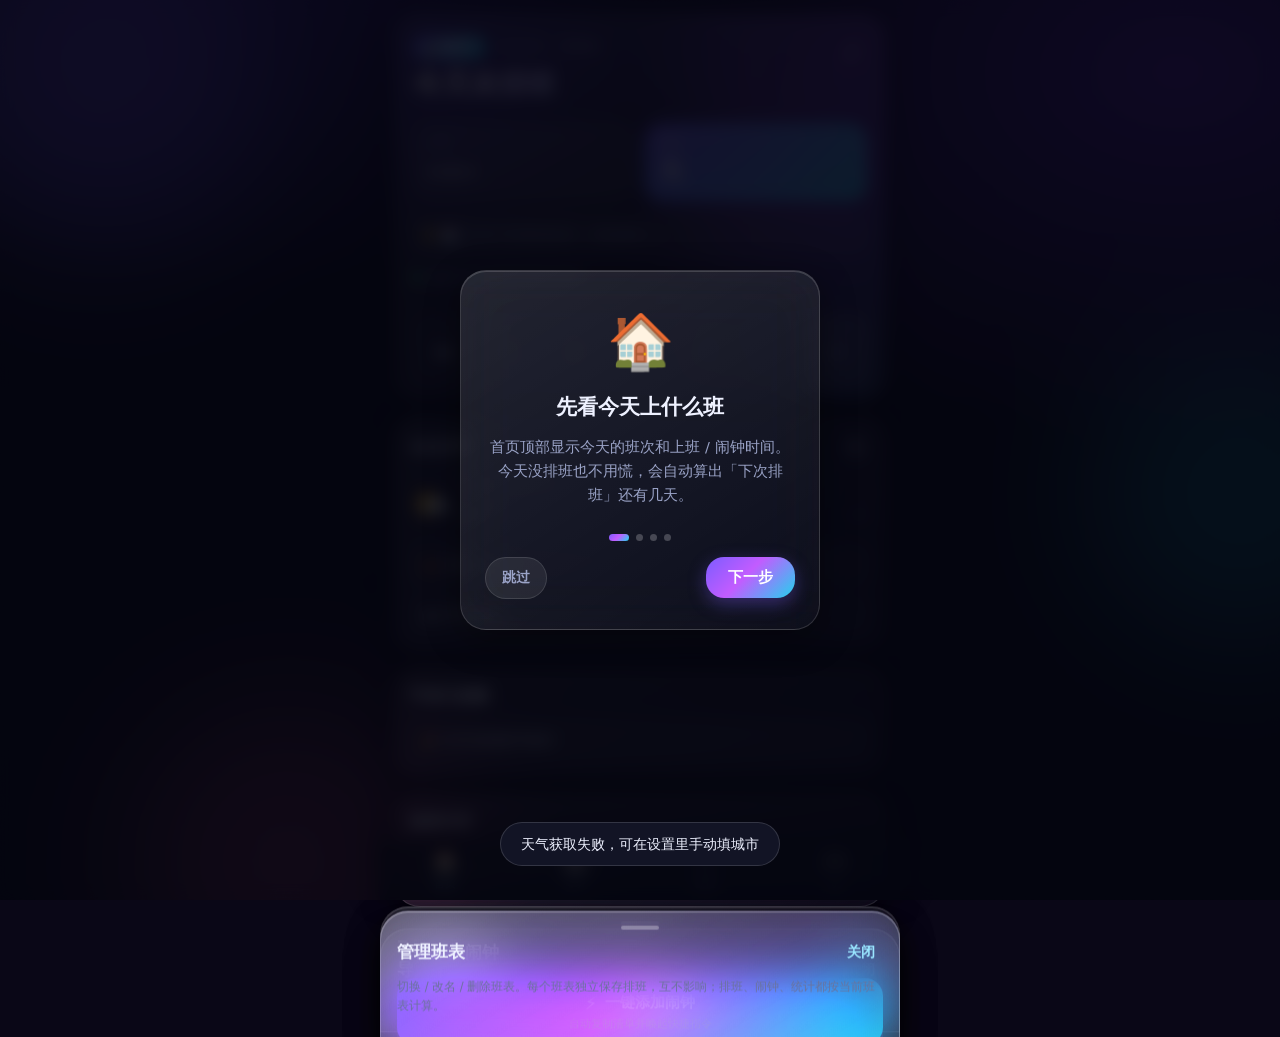
==== commit d4c26a40: "v56: 修复 iPhone Safari 底栏/工具栏导致底部内容被遮挡：.app底部留白 86px→130px+safe、玩页卡片底边距 28px→40px+safe、SW升v56 + 单文件同步" ====
--- a/班次闹钟.html
+++ b/班次闹钟.html
@@ -155,7 +155,7 @@
 .care-item b{color:#ffd479;font-variant-numeric:tabular-nums}
 
 /* 护眼模式滤镜（pointer-events:none，不挡操作；盖住内容/底栏/抽屉，但不盖闹钟/引导/提示） */
-.night-overlay{position:fixed;inset:0;z-index:80;pointer-events:none;background:rgba(255,40,40,.22);mix-blend-mode:multiply;display:none}
+.night-overlay{position:fixed;inset:0;z-index:80;pointer-events:none;background:rgba(255,28,28,.20);display:none}
 
 /* ============ 玩 · 睡意测试 + 贪吃蛇 ============ */
 .page-head{margin:2px 2px 0}
@@ -176,9 +176,21 @@
 .snake-canvas{border-radius:var(--r-md);background:rgba(0,0,0,.28);border:1px solid rgba(255,255,255,.1);touch-action:none}
 .snake-ctrl{display:flex;flex-direction:column;align-items:center;gap:6px;margin:8px 0}
 .snake-ctrl-mid{display:flex;gap:6px}
-.snake-ctrl button{width:48px;height:42px;border-radius:12px;font-size:18px;background:rgba(255,255,255,.08);border:1px solid rgba(255,255,255,.12);color:#fff;font-weight:700}
+.snake-ctrl button{width:54px;height:50px;border-radius:13px;font-size:23px;background:rgba(255,255,255,.1);border:1px solid rgba(255,255,255,.16);color:#fff;font-weight:700}
 .snake-ctrl button:active{background:rgba(255,255,255,.18)}
-.snake-msg{margin-top:6px}
+.snake-msg{margin-top:8px;color:var(--txt);font-size:13px;font-weight:500}
+#view-play .card:last-child{margin-bottom:calc(40px + var(--safe-b))}
+.snake-overlay{position:fixed;inset:0;z-index:90;display:none;place-items:center;padding:24px;background:rgba(4,5,14,.62);backdrop-filter:blur(4px);-webkit-backdrop-filter:blur(4px)}
+.snake-overlay.show{display:grid}
+.snake-over-box{width:100%;max-width:280px;background:rgba(20,22,40,.96);border:1px solid rgba(255,255,255,.14);border-radius:20px;padding:22px 20px;text-align:center;box-shadow:0 20px 60px rgba(0,0,0,.5)}
+.so-emoji{font-size:42px;margin-bottom:2px}
+.snake-over-box h3{font-size:18px;margin-bottom:14px;color:var(--txt)}
+.so-row{display:flex;justify-content:space-between;align-items:center;font-size:14px;color:var(--txt-dim);padding:8px 4px;border-bottom:1px solid rgba(255,255,255,.07)}
+.so-row b{font-size:19px;background:var(--grad);-webkit-background-clip:text;background-clip:text;color:transparent;font-variant-numeric:tabular-nums}
+.so-tip{font-size:11.5px;color:var(--txt-faint);line-height:1.55;margin:13px 0 15px}
+.snake-over-box .btn-line{min-height:52px;font-size:16px;font-weight:700;width:100%}
+#snakeAgain{width:100%}
+#snakeClose{width:100%;margin-top:10px}
 
 /* 本周排班小条 */
 .week-strip{display:grid;grid-template-columns:repeat(7,1fr);gap:5px;margin-top:14px;padding-top:14px;border-top:1px solid rgba(255,255,255,.1)}
@@ -310,7 +322,7 @@
 .se .del{color:#ff7b93}
 .se .clone{color:#9ae7ff}
 .se.off .se-times input[type=time]{opacity:.3;pointer-events:none}
-.btn-line{padding:11px;border-radius:var(--r-sm);background:rgba(255,255,255,.07);border:1px solid rgba(255,255,255,.11);font-size:13.5px;font-weight:600;flex:1;transition:.15s}
+.btn-line{padding:13px;border-radius:var(--r-sm);background:rgba(255,255,255,.07);border:1px solid rgba(255,255,255,.11);font-size:14px;font-weight:600;flex:1;min-height:48px;transition:.15s}
 .btn-line:active{transform:scale(.97);background:rgba(255,255,255,.14)}
 .btn-line.danger{color:#ff7b93;border-color:rgba(255,123,147,.25)}
 .btn-row{display:flex;flex-wrap:wrap;gap:8px}
@@ -454,7 +466,7 @@
 .hbadge.w{background:rgba(251,191,36,.2);color:#fcd34d;border:1px solid rgba(251,191,36,.45)}
 
 /* ============ 多视图 + 底部导航 ============ */
-.app{padding-bottom:calc(86px + var(--safe-b))}
+.app{padding-bottom:calc(130px + var(--safe-b))}
 .view{display:none}
 .view.active{display:flex;flex-direction:column;gap:14px;animation:viewIn .26s ease}
 @keyframes viewIn{from{opacity:0;transform:translateY(8px)}to{opacity:1;transform:none}}
@@ -876,8 +888,21 @@
       <button class="btn-line" id="snakeStart">开始</button>
       <button class="btn-line" id="snakePause" disabled>暂停</button>
     </div>
-    <p class="muted center snake-msg" id="snakeMsg">手机可滑动屏幕控制方向</p>
+    <p class="muted center snake-msg" id="snakeMsg">📱 手机：滑动屏幕或点下方方向键　💻 电脑：方向键</p>
   </section>
+
+  <!-- 贪吃蛇 游戏结束弹窗 -->
+  <div class="snake-overlay" id="snakeOver" hidden>
+    <div class="snake-over-box">
+      <div class="so-emoji">🐍</div>
+      <h3>游戏结束</h3>
+      <div class="so-row"><span>本局得分</span><b id="snakeOverScore">0</b></div>
+      <div class="so-row"><span>最高纪录</span><b id="snakeOverHigh">0</b></div>
+      <p class="so-tip">📱 手机：滑动屏幕或点下方方向键　💻 电脑：方向键<br>撞墙或咬到自己即结束</p>
+      <button class="btn-line grad" id="snakeAgain">再来一局</button>
+      <button class="btn-line" id="snakeClose">关闭</button>
+    </div>
+  </div>
 </section>
 
 <!-- ===================== 底部导航 ===================== -->
@@ -1968,7 +1993,7 @@
   }
   function sizeSnake() {
     const c = snake.c, wrap = c.parentElement;
-    const cssW = Math.min((wrap ? wrap.clientWidth : 320) || 320, 360);
+    const cssW = Math.min((wrap ? wrap.clientWidth : 320) || 320, 260, Math.round((window.innerHeight || 640) * 0.3));
     const dpr = window.devicePixelRatio || 1;
     c.style.width = cssW + 'px'; c.style.height = cssW + 'px';
     c.width = Math.round(cssW * dpr); c.height = Math.round(cssW * dpr);
@@ -2009,8 +2034,8 @@
       snake.score += 10;
       const sc = $('#snakeScore'); if (sc) sc.textContent = snake.score;
       placeFood();
-      if (snake.score % 50 === 0 && snake.speed > 70) {
-        snake.speed -= 15;
+      if (snake.score % 50 === 0 && snake.speed > 190) {
+        snake.speed -= 10;
         clearInterval(snake.timer); snake.timer = setInterval(stepSnake, snake.speed);
       }
     } else {
@@ -2019,21 +2044,31 @@
     drawSnake();
   }
   function gameOverSnake() {
-    snake.running = false; clearInterval(snake.timer); snake.timer = null;
+    snake.running = false; snake.gameOver = true; clearInterval(snake.timer); snake.timer = null;
     if (snake.score > snake.high) {
       snake.high = snake.score; localStorage.setItem('sw_snakeHigh', String(snake.score));
       const h = $('#snakeHigh'); if (h) h.textContent = snake.high;
     }
-    const m = $('#snakeMsg'); if (m) m.textContent = '游戏结束！得分 ' + snake.score + '，点「开始」再来一局';
+    const m = $('#snakeMsg'); if (m) m.textContent = '游戏结束！点「再来一局」';
     const p = $('#snakePause'); if (p) { p.disabled = true; }
+    const ov = $('#snakeOver'); if (ov) { ov.classList.add('show'); ov.removeAttribute('hidden'); }
+    const os = $('#snakeOverScore'); if (os) os.textContent = snake.score;
+    const oh = $('#snakeOverHigh'); if (oh) oh.textContent = snake.high;
+  }
+  function closeSnakeOver() {
+    const ov = $('#snakeOver'); if (ov) { ov.classList.remove('show'); ov.setAttribute('hidden', ''); }
+    const m = $('#snakeMsg'); if (m) m.textContent = '游戏结束！得分 ' + (snake ? snake.score : 0) + '，点「开始」再来一局';
+    const st = $('#snakeStart'); if (st) st.textContent = '重新开始';
   }
   function startSnake() {
     if (!snake) initSnake();
-    if (snake.running) return;
-    if (!snake.snake.length) {
-      snake.snake = [{ x: 8, y: 8 }, { x: 7, y: 8 }, { x: 6, y: 8 }];
-      snake.dir = { x: 1, y: 0 }; snake.next = { x: 1, y: 0 }; snake.score = 0; placeFood();
-    }
+    stopSnake();
+    const ov = $('#snakeOver'); if (ov) { ov.classList.remove('show'); ov.setAttribute('hidden', ''); }
+    // 每次都重置，保证「开始 / 重新开始」一定生效
+    snake.snake = [{ x: 8, y: 8 }, { x: 7, y: 8 }, { x: 6, y: 8 }];
+    snake.dir = { x: 1, y: 0 }; snake.next = { x: 1, y: 0 };
+    snake.score = 0; snake.speed = 260; snake.food = null; snake.gameOver = false; placeFood();
+    const sc = $('#snakeScore'); if (sc) sc.textContent = '0';
     snake.running = true;
     const st = $('#snakeStart'); if (st) st.textContent = '重新开始';
     const p = $('#snakePause'); if (p) { p.disabled = false; p.textContent = '暂停'; }
@@ -2056,6 +2091,7 @@
   function setDir(d) {
     const map = { up: { x: 0, y: -1 }, down: { x: 0, y: 1 }, left: { x: -1, y: 0 }, right: { x: 1, y: 0 } };
     const v = map[d]; if (!v || !snake) return;
+    if (!snake.running && (snake.snake.length === 0 || snake.gameOver)) startSnake();
     if (snake.snake.length > 1) {
       const cur = snake.next;
       if (v.x === -cur.x && v.y === -cur.y) return; // 不能反向
@@ -2065,7 +2101,7 @@
   function initSnake() {
     const c = $('#snakeCanvas'); if (!c) return;
     const ctx = c.getContext('2d');
-    snake = { c, ctx, GRID: 17, size: 0, snake: [], dir: { x: 1, y: 0 }, next: { x: 1, y: 0 }, food: null, score: 0, running: false, timer: null, speed: 140, high: parseInt(localStorage.getItem('sw_snakeHigh') || '0', 10) || 0 };
+    snake = { c, ctx, GRID: 17, size: 0, snake: [], dir: { x: 1, y: 0 }, next: { x: 1, y: 0 }, food: null, score: 0, running: false, timer: null, speed: 180, high: parseInt(localStorage.getItem('sw_snakeHigh') || '0', 10) || 0, gameOver: false };
     const h = $('#snakeHigh'); if (h) h.textContent = snake.high;
     const sc = $('#snakeScore'); if (sc) sc.textContent = '0';
     sizeSnake(); drawSnake();
@@ -2096,7 +2132,10 @@
     }
     const startBtn = $('#snakeStart'); if (startBtn) startBtn.addEventListener('click', startSnake);
     const pauseBtn = $('#snakePause'); if (pauseBtn) pauseBtn.addEventListener('click', pauseSnake);
-    $$('#snakeCtrl button').forEach((b) => b.addEventListener('click', () => setDir(b.dataset.dir)));
+    const againBtn = $('#snakeAgain'); if (againBtn) againBtn.addEventListener('click', startSnake);
+    const closeBtn = $('#snakeClose'); if (closeBtn) closeBtn.addEventListener('click', closeSnakeOver);
+    const ov2 = $('#snakeOver'); if (ov2) ov2.addEventListener('click', (e) => { if (e.target === ov2) closeSnakeOver(); });
+    $$('#view-play .snake-ctrl button').forEach((b) => b.addEventListener('click', () => setDir(b.dataset.dir)));
     document.addEventListener('keydown', (e) => {
       if (curView !== 'play') return;
       const m = { ArrowUp: 'up', ArrowDown: 'down', ArrowLeft: 'left', ArrowRight: 'right' };
@@ -3133,6 +3172,13 @@
     if ('serviceWorker' in navigator &&
         location.protocol !== 'file:' &&
         !window.__SINGLE_FILE__) {
+      // 新版本接管后自动刷新一次，确保页面用上新缓存（解决「改了却看不到更新」）
+      let swRefreshing = false;
+      navigator.serviceWorker.addEventListener('controllerchange', () => {
+        if (swRefreshing) return;
+        swRefreshing = true;
+        window.location.reload();
+      });
       navigator.serviceWorker.register('sw.js', { scope: './' })
         .then((reg) => {
           // 若已有新版在等待，立即激活
